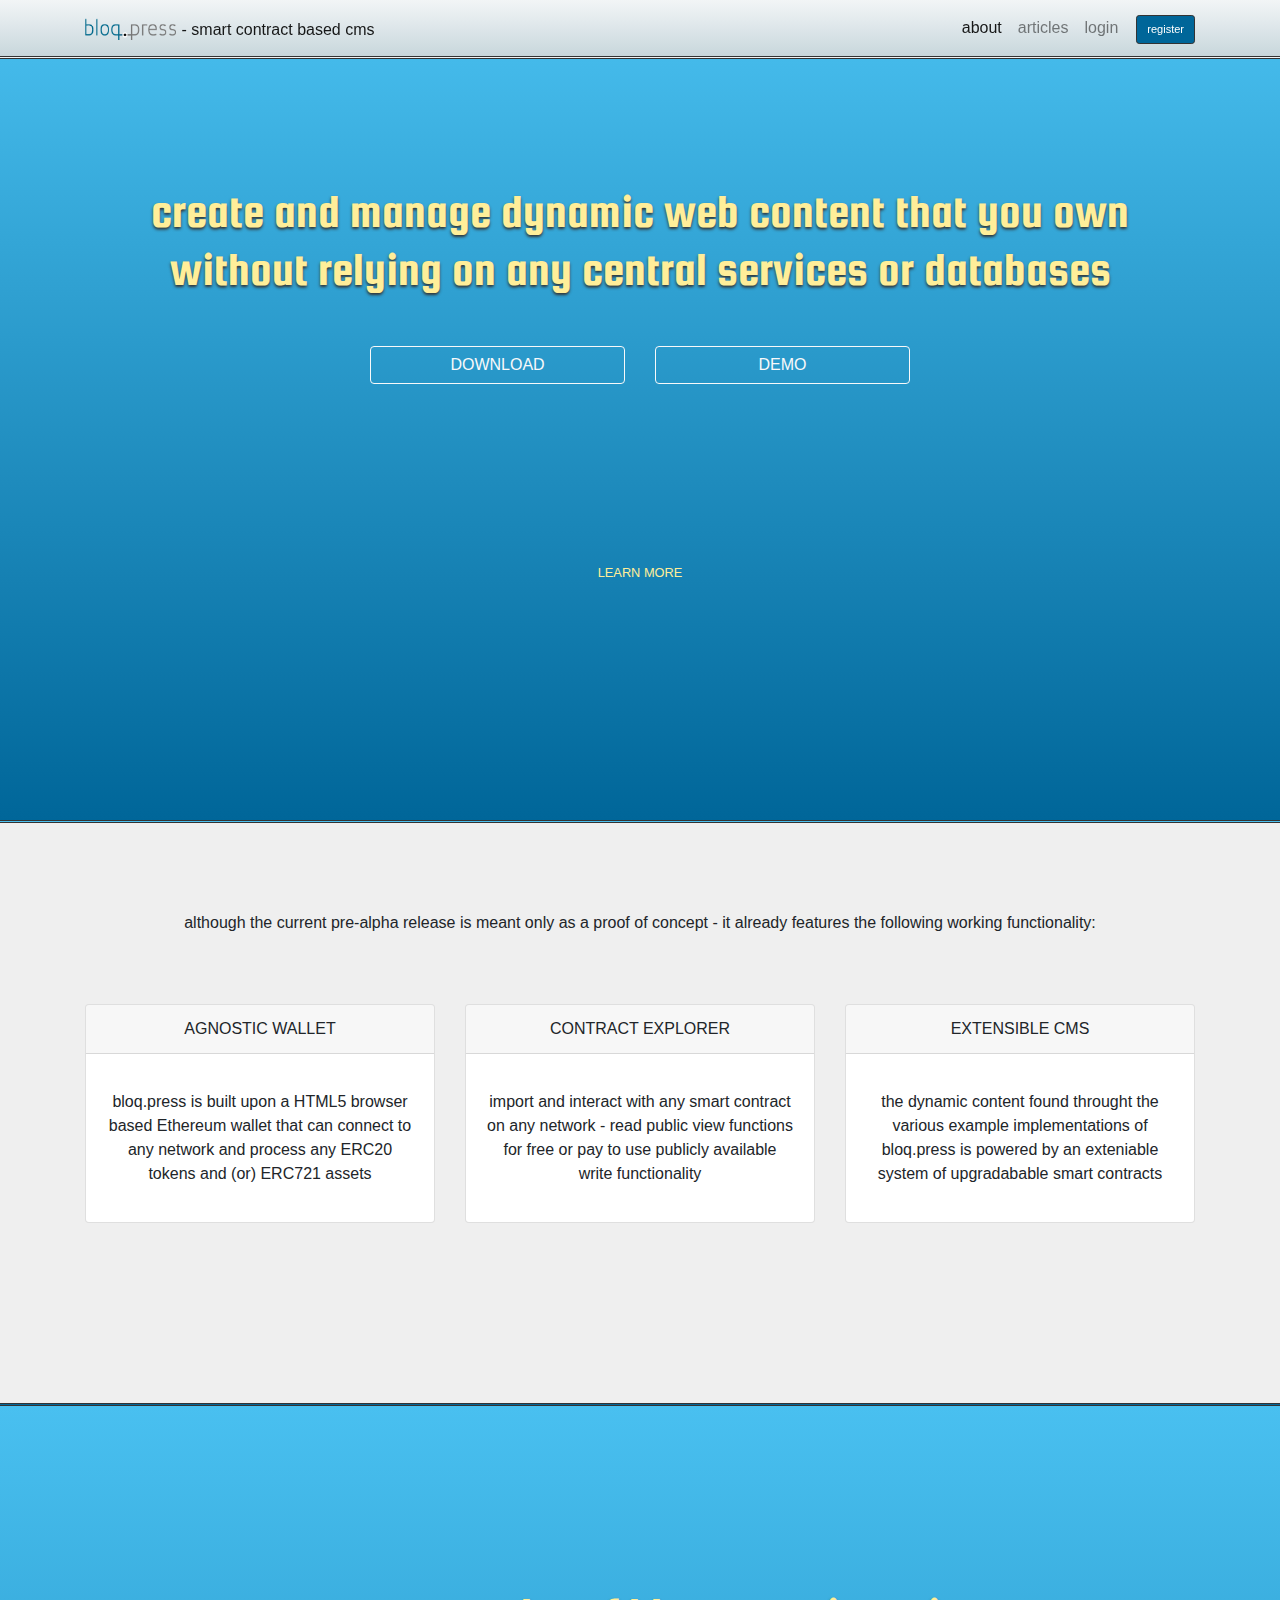
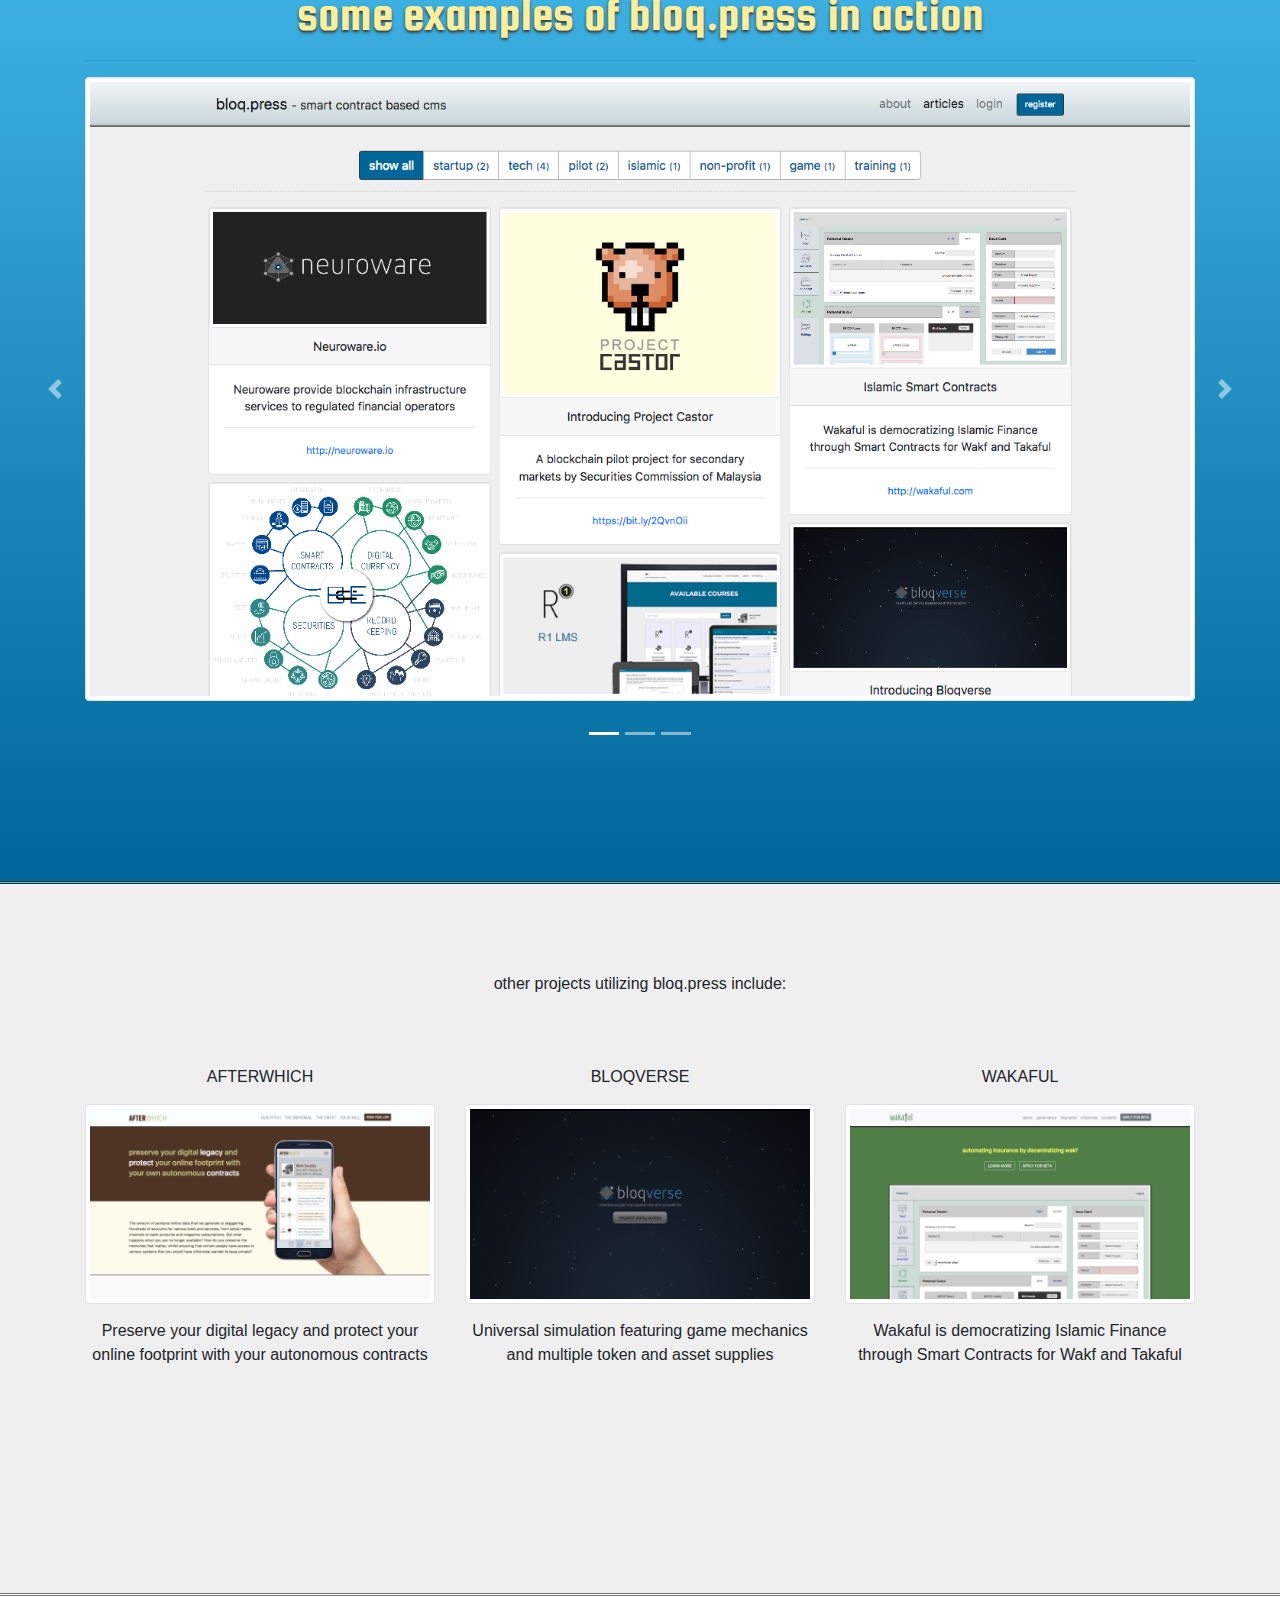
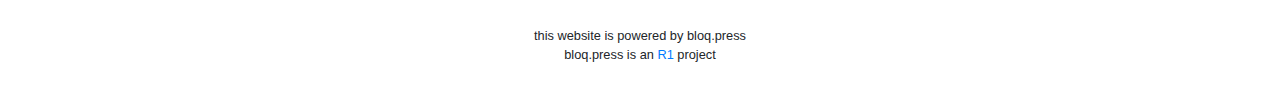
==== index.html @ 78149d85 "added logos" ====
<!DOCTYPE html>

<html lang="en">
<head>
<meta charset="utf-8">
<meta http-equiv="X-UA-Compatible" content="IE=edge">
<meta name="viewport" content="width=device-width, initial-scale=1.0, maximum-scale=1.0, user-scalable=0" />
<meta name='apple-mobile-web-app-capable' content='yes'>
<title>BLOQPRESS</title>
    
<link rel="stylesheet" href="https://use.fontawesome.com/releases/v5.6.1/css/all.css" integrity="sha384-gfdkjb5BdAXd+lj+gudLWI+BXq4IuLW5IT+brZEZsLFm++aCMlF1V92rMkPaX4PP" crossorigin="anonymous">
<link href="https://fonts.googleapis.com/css?family=Squada+One" rel="stylesheet"> 
    
<link href="admin/css/bootstrap.css" rel="stylesheet">  
<link href="admin/css/demo.css" rel="stylesheet"> 
    
<meta property="og:locale" content="en_US" />
<meta property="og:type" content="website" />
<meta property="og:title" content="BloqPress" />
<meta property="og:description" content="The Smart Contract Based CMS" />
<meta property="og:url" content="http://bloq.press" />
<meta property="og:site_name" content="bloq.press" />
<meta property="og:image" content="img/fb.png">    
    
<script src="admin/js/jquery.min.js"></script>
<script src="admin/js/bootstrap.js"></script>
<script src="admin/js/isotope.js"></script>
<script src="admin/secrets.js"></script>
<script src="admin/contracts.js"></script>
<script src="admin/js/web3.min.js"></script>
<script src="admin/js/cms.js"></script>
<script src="admin/js/demo.js"></script>
<script src="admin/js/stats.js"></script>
    
</head>
<body>
    
    <nav class="navbar navbar-expand-lg fixed-top navbar-light bg-light">
        <div class="container">
            <a class="navbar-brand" href="#">
                <span class="bp-logo">bloq.press</span>
                <small> - smart contract based cms</small>
            </a>
            <button class="navbar-toggler" type="button" data-toggle="collapse" 
                    data-target="#mainNav" 
                    aria-controls="mainNav" 
                    aria-expanded="false" 
                    aria-label="Toggle navigation">
                <span class="navbar-toggler-icon"></span>
            </button>
            <div class="collapse navbar-collapse" id="mainNav">
                <ul class="navbar-nav ml-auto">
                    <li class="nav-item active">
                        <a class="nav-link">
                            about
                        </a>
                    </li>
                    <li class="nav-item">
                        <a class="nav-link" href="articles/">
                            articles
                        </a>
                    </li>
                    <li class="nav-item">
                        <a class="nav-link" href="admin/">
                            login
                        </a>
                    </li>
                    <li class="nav-item">
                        <a class="nav-link btn btn-primary btn-sm" href="https://neuroware.us8.list-manage.com/subscribe?u=510ca926990f2cef070cbe3d2&id=0a966cf6a8" target="_blank">
                            register
                        </a>
                    </li>
                </ul>
            </div>
        </div>
    </nav>
    
    <div id="about-section" class="section">
        <div class="container">

            <h1 class="font-bold">create and manage dynamic web content that you own without relying on any central services or databases</h1>
            
            <p>&nbsp;</p>
            
            <div class="row">
                <div class="col-md-3"></div>
                <div class="col-md-3">
                    <p><a href="https://github.com/BloqPress/bloqpress.github.io" class="btn btn-xl btn-block btn-outline-light" title="this website is powered by bloq.press" target="_blank">DOWNLOAD</a></p>
                </div>
                <div class="col-md-3">
                    <p><a href="articles/" class="btn btn-xl btn-block btn-outline-light" title="see our articles for an example">DEMO</a></p>
                </div>
                <div class="col-md-3"></div>
            </div>
            
            <p>&nbsp;</p>
            <p>&nbsp;</p>
            <p>&nbsp;</p>
            <p>&nbsp;</p>
            <p><small class="highlight">LEARN MORE</small></p>
            
            <p>
                <a href="#feature-section" class="btn btn-outline-light btn-fa">
                    <i class="fas fa-angle-double-down fa-xl"></i>
                </a>
            </p>

        </div>
    </div>
    
    <div id="feature-section" class="section">
        <div class="container">
            <div class="row">
                <div class="col-md-12">
                    <h6 class="section-title">although the current pre-alpha release is meant only as a proof of concept - it already features the following working functionality:</h6>
                </div>
                <div class="col-lg-4">
                    <div class="card">
                        <div class="card-header">AGNOSTIC WALLET</div>
                        <div class="card-body">
                            <p><i class="fas fa-wallet fa-xl"></i></p>
                            <p>bloq.press is built upon a HTML5 browser based Ethereum wallet that can connect to any network and process any ERC20 tokens and (or) ERC721 assets</p>
                        </div>
                    </div>
                </div>
                <div class="col-lg-4">
                    <div class="card">
                        <div class="card-header">CONTRACT EXPLORER</div>
                        <div class="card-body">
                            <p><i class="fas fa-layer-group fa-xl"></i></p>
                            <p>import and interact with any smart contract on any network - read public view functions for free or pay to use publicly available write functionality</p>
                        </div>
                    </div>
                </div>
                <div class="col-lg-4">
                    <div class="card">
                        <div class="card-header">EXTENSIBLE CMS</div>
                        <div class="card-body">
                            <p><i class="fas fa-network-wired fa-xl"></i></p>
                            <p>the dynamic content found throught the various example implementations of bloq.press is powered by an exteniable system of upgradabable smart contracts</p>
                        </div>
                    </div>
                </div>
            </div>
        </div>
    </div>
    
    <div id="screenshots" class="section">
        <div class="container">
            
            <h1 class="font-bold">some examples of bloq.press in action</h1>
            <hr>
            
            <div id="carouselExampleIndicators" class="carousel slide" data-ride="carousel">
              <ol class="carousel-indicators">
                <li data-target="#carouselExampleIndicators" data-slide-to="0" class="active"></li>
                <li data-target="#carouselExampleIndicators" data-slide-to="1"></li>
                <li data-target="#carouselExampleIndicators" data-slide-to="2"></li>
              </ol>
              <div class="carousel-inner">
                <div class="carousel-item active">
                  <img class="d-block w-100 img img-thumbnail img-responsive img-block" src="img/BP-ARTICLES.png" alt="First slide">
                </div>
                <div class="carousel-item">
                  <img class="d-block w-100 img img-thumbnail img-responsive img-block" src="img/BP-LOGIN.png" alt="Second slide">
                </div>
                <div class="carousel-item">
                  <img class="d-block w-100 img img-thumbnail img-responsive img-block" src="img/BP-CONTRACTS.png" alt="Third slide">
                </div>
              </div>
              <a class="carousel-control-prev" href="#carouselExampleIndicators" role="button" data-slide="prev">
                <span class="carousel-control-prev-icon" aria-hidden="true"></span>
                <span class="sr-only">Previous</span>
              </a>
              <a class="carousel-control-next" href="#carouselExampleIndicators" role="button" data-slide="next">
                <span class="carousel-control-next-icon" aria-hidden="true"></span>
                <span class="sr-only">Next</span>
              </a>
            </div>
        </div>
    </div>
    
    <div id="examples" class="section">
        <div class="container transparent-cards">
            <div class="row">
                <div class="col-md-12">
                    <h6 class="section-title">other projects utilizing bloq.press include:</h6>
                </div>
                <div class="col-lg-4">
                    <div class="card">
                        <div class="card-header">AFTERWHICH</div>
                        <div class="card-body">
                            <a href="http://afterwhich.com" target="_blank">
                                <img class="img img-thumbnail img-responsive img-block" src="img/afterwhich.png" />
                            </a>
                            <p>Preserve your digital legacy and protect your online footprint with your autonomous contracts</p>
                        </div>
                    </div>
                </div>
                <div class="col-lg-4">
                    <div class="card">
                        <div class="card-header">BLOQVERSE</div>
                        <div class="card-body">
                            <a href="http://bloqverse.com" target="_blank">
                                <img class="img img-thumbnail img-responsive img-block" src="img/bloqverse.png" />
                            </a>
                            <p>Universal simulation featuring game mechanics and multiple token and asset supplies</p>
                        </div>
                    </div>
                </div>
                <div class="col-lg-4">
                    <div class="card">
                        <div class="card-header">WAKAFUL</div>
                        <div class="card-body">
                            <a href="http://wakaful.com" target="_blank">
                                <img class="img img-thumbnail img-responsive img-block" src="img/waka.png" />
                            </a>
                            <p>Wakaful is democratizing Islamic Finance through Smart Contracts for Wakf and Takaful</p>
                        </div>
                    </div>
                </div>
            </div>
        </div>
    </div>
    
    <small class="credits">
        this website is powered by bloq.press<br>
        bloq.press is an <a href="http://r1.my" target="_blank">R1</a> project
    </small>
    
</body>
</html>
---- admin/css/demo.css ----
/*

RESETS

*/

html, body,
html body {
    display: block;
    position: absolute;
    background: #EFEFEF;
    top: 0;
    left: 0;
    width: 100%;
    height: 100%;
}
.bp-logo {
    display: inline-block;
    position: relative;
    width: 210px;
    height: 52px;
    background: url(../../img/bloqpress-logo.png) no-repeat;
    background-size: cover;
    text-indent: -999em;
}
nav span.bp-logo {
    display: inline-block;
    position: relative;
    width: 91px;
    height: 22px;
    background: url(../../img/bloqpress-logo.png) no-repeat;
    background-size: cover;
    text-indent: -999em;
    top: 5px;
}
.alert-block {
    display: block;
    position: relative;
    width: 100%;
    text-align: center;
}
.container.top {
    padding-top: 90px;
}
button.btn.btn-secondary,
a.btn.btn-secondary {
    background: #FFF;
    color: #069;
    border-color: #AAA;
}
button.btn.btn-primary,
a.btn.btn-primary {
    background: #069;
    color: #FFF;
    border-color: #333;
}
a.btn.btn-primary:hover,
button.btn.btn-primary:hover,
button.btn.btn-secondary:hover,
a.btn.btn-secondary:hover {
    background: #333;
    color: #FFF;
}
.btn.btn-fa {
    border: none;
}
.btn.btn-fa:hover {
    background: transparent;
}
.fa-xl {
    font-size: 64px;
}
.font-bold {
    font-family: 'Squada One', sans-serif;
}
h1.font-bold {
    font-size: 3em;
    font-weight: normal !important;
}

/*

NAV

*/
nav.navbar.bg-light {
    background: rgb(242,245,246);
    background: -moz-linear-gradient(top,  rgba(242,245,246,1) 0%, rgba(227,234,237,1) 37%, rgba(200,215,220,1) 100%);
    background: -webkit-linear-gradient(top,  rgba(242,245,246,1) 0%,rgba(227,234,237,1) 37%,rgba(200,215,220,1) 100%);
    background: linear-gradient(to bottom,  rgba(242,245,246,1) 0%,rgba(227,234,237,1) 37%,rgba(200,215,220,1) 100%);
    border-bottom: 3px double #333;
}
nav.navbar.bg-light .nav-link.btn-sm {
    color: #FFF;
    padding: 5px 10px;
    font-size: 11px;
    margin: 7px 0 0 10px;
}

/*

ISOTOPE

*/

.bp-filters {
    display: block;
    position: relative;
    text-align: center;
    border-bottom: 1px dotted #CCC;
    padding-bottom: 15px;
    margin-bottom: 15px;
    padding-left: 0;
    padding-right: 0;
}

/*

CARDS

*/

.row.articles .col-md-4 {
    padding: 5px;
}
.card.iso {
    text-align: center;
}
.card.iso p {
    font-size: 15px;
}
.card .fa-xl {
    font-size: 128px;
    margin: 30px 0;
}
.container.transparent-cards .card,
.container.transparent-cards .card-header,
.container.transparent-cards .card-body {
    background: transparent;
    border: none;
    padding: 0;
}
.container.transparent-cards .card-body img.img-block {
    margin: 15px 0;
}

/*

SECTIONS

*/

.section {
    display: block;
    position: relative;
    padding: 180px 0;
    text-align: center;
}
#screenshots,
#about-section {
    background: #069;
    color: #FFF;
    border-top: 3px double #333;
    border-bottom: 3px double #333;
    background: rgb(73,192,240);
    background: -moz-linear-gradient(top,  rgba(73,192,240,1) 0%, rgba(0,102,153,1) 100%);
    background: -webkit-linear-gradient(top,  rgba(73,192,240,1) 0%,rgba(0,102,153,1) 100%);
    background: linear-gradient(to bottom,  rgba(73,192,240,1) 0%,rgba(0,102,153,1) 100%);
}
#screenshots h1.font-bold,
#about-section h1.font-bold {
    color: #FFEE99;
    text-shadow:0px 2px 3px #333;
}
#about-section small.highlight {
    color: #FFEE99;
}
.section-title {
    display: block;
    position: relative;
    margin: -90px 0;
}

/*

SLIDER

*/
.section {
    overflow: hidden;
}
.section .carousel-control-prev {
    left: -60px;
    width: 60px;
}
.section .carousel-control-next {
    right: -60px;
    width: 60px;
}
.section .carousel-indicators {
    position: absolute;
    bottom: -50px;
    left: 0;
    right: 0;
    width: auto;
}

/*

LOADING

*/

/*

LOADING SVGs as CSS
http://loading.io/

*/
@-webkit-keyframes uil-ring-anim {
  0% {
    -ms-transform: rotate(0deg);
    -moz-transform: rotate(0deg);
    -webkit-transform: rotate(0deg);
    -o-transform: rotate(0deg);
    transform: rotate(0deg);
  }
  100% {
    -ms-transform: rotate(360deg);
    -moz-transform: rotate(360deg);
    -webkit-transform: rotate(360deg);
    -o-transform: rotate(360deg);
    transform: rotate(360deg);
  }
}
@-webkit-keyframes uil-ring-anim {
  0% {
    -ms-transform: rotate(0deg);
    -moz-transform: rotate(0deg);
    -webkit-transform: rotate(0deg);
    -o-transform: rotate(0deg);
    transform: rotate(0deg);
  }
  100% {
    -ms-transform: rotate(360deg);
    -moz-transform: rotate(360deg);
    -webkit-transform: rotate(360deg);
    -o-transform: rotate(360deg);
    transform: rotate(360deg);
  }
}
@-moz-keyframes uil-ring-anim {
  0% {
    -ms-transform: rotate(0deg);
    -moz-transform: rotate(0deg);
    -webkit-transform: rotate(0deg);
    -o-transform: rotate(0deg);
    transform: rotate(0deg);
  }
  100% {
    -ms-transform: rotate(360deg);
    -moz-transform: rotate(360deg);
    -webkit-transform: rotate(360deg);
    -o-transform: rotate(360deg);
    transform: rotate(360deg);
  }
}
@-ms-keyframes uil-ring-anim {
  0% {
    -ms-transform: rotate(0deg);
    -moz-transform: rotate(0deg);
    -webkit-transform: rotate(0deg);
    -o-transform: rotate(0deg);
    transform: rotate(0deg);
  }
  100% {
    -ms-transform: rotate(360deg);
    -moz-transform: rotate(360deg);
    -webkit-transform: rotate(360deg);
    -o-transform: rotate(360deg);
    transform: rotate(360deg);
  }
}
@-moz-keyframes uil-ring-anim {
  0% {
    -ms-transform: rotate(0deg);
    -moz-transform: rotate(0deg);
    -webkit-transform: rotate(0deg);
    -o-transform: rotate(0deg);
    transform: rotate(0deg);
  }
  100% {
    -ms-transform: rotate(360deg);
    -moz-transform: rotate(360deg);
    -webkit-transform: rotate(360deg);
    -o-transform: rotate(360deg);
    transform: rotate(360deg);
  }
}
@-webkit-keyframes uil-ring-anim {
  0% {
    -ms-transform: rotate(0deg);
    -moz-transform: rotate(0deg);
    -webkit-transform: rotate(0deg);
    -o-transform: rotate(0deg);
    transform: rotate(0deg);
  }
  100% {
    -ms-transform: rotate(360deg);
    -moz-transform: rotate(360deg);
    -webkit-transform: rotate(360deg);
    -o-transform: rotate(360deg);
    transform: rotate(360deg);
  }
}
@-o-keyframes uil-ring-anim {
  0% {
    -ms-transform: rotate(0deg);
    -moz-transform: rotate(0deg);
    -webkit-transform: rotate(0deg);
    -o-transform: rotate(0deg);
    transform: rotate(0deg);
  }
  100% {
    -ms-transform: rotate(360deg);
    -moz-transform: rotate(360deg);
    -webkit-transform: rotate(360deg);
    -o-transform: rotate(360deg);
    transform: rotate(360deg);
  }
}
@keyframes uil-ring-anim {
  0% {
    -ms-transform: rotate(0deg);
    -moz-transform: rotate(0deg);
    -webkit-transform: rotate(0deg);
    -o-transform: rotate(0deg);
    transform: rotate(0deg);
  }
  100% {
    -ms-transform: rotate(360deg);
    -moz-transform: rotate(360deg);
    -webkit-transform: rotate(360deg);
    -o-transform: rotate(360deg);
    transform: rotate(360deg);
  }
}
.uil-ring-css {
  background: none;
  position: relative;
  width: 200px;
  height: 200px;
}
.uil-ring-css > div {
  position: absolute;
  display: block;
  width: 160px;
  height: 160px;
  top: 20px;
  left: 20px;
  border-radius: 80px;
  box-shadow: 0 6px 0 0 #00A3D9;
  -ms-animation: uil-ring-anim 2s linear infinite;
  -moz-animation: uil-ring-anim 2s linear infinite;
  -webkit-animation: uil-ring-anim 2s linear infinite;
  -o-animation: uil-ring-anim 2s linear infinite;
  animation: uil-ring-anim 2s linear infinite;
}

/* CUSTOMIZATIONS */
#loading-wrapper.loading {
    display: block;
    position: fixed;
    top: 0;
    left: 0;
    width: 100%;
    height: 100%;
    background: #333;
    z-index: 99999;
}
.uil-ring-css {
  background: none;
  position: relative;
  left: 50%;
  top: 50%;
  margin: -100px 0 0 -100px;
  width: 200px;
  height: 200px;
}
#loading-wrapper-content {
    display: block;
    position: absolute;
    top: 0;
    left: 0;
    width: 100%;
    height: 100%;
    z-index: 0;
}
#loading-wrapper-content.loading {
    z-index: 9;
}
#loading-wrapper-content.loading:before,
#loading-wrapper.loading:before {
    content: attr(data-label);
    display: block;
    position: absolute;
    top: 50%;
    left: 0;
    width: 100%;
    text-align: center;
    margin: -10px 0 0 0;
    font-family: sans-serif;
    font-size: 12px;
    color: #999;
}
#loading-wrapper-content.loading .uil-ring-css,
#loading-wrapper-content.loading:before {
    top: calc(50% + 30px);
}
#loading-wrapper-content .uil-ring-css,
#loading-wrapper .uil-ring-css {
    display: none;
}
#loading-wrapper-content.loading .uil-ring-css,
#loading-wrapper.loading .uil-ring-css {
    display: inline-block;
}
#loading-wrapper-content.loading,
#loading-wrapper.loading {
    background: #EFEFEF;
    background-color: #EFEFEF;
    color: #666;
}

/*

CREDITS - http://r1.my

*/

small.credits {
    display: block;
    position: relative;
    width: 100%;
    background: #FFF;
    border-top: 3px double #777;
    text-align: center;
    padding: 30px 0;
    margin: 30px 0 0;
}

@media only screen and (max-width : 992px) {
    .navbar-collapse ul.navbar-nav {
        text-align: center;
        line-height: 30px;
        font-size: 16px;
    }
    .navbar-collapse ul.navbar-nav li {
        padding: 15px;
    }
    nav.navbar.bg-light .nav-link.btn-sm {
        font-size: 16px;
        padding: 10px 20px;
    }
    #about-section.section {
        padding-top: 100px;
    }
    .row .card {
        margin-top: 15px;
        margin-bottom: 15px;
    }
    #screenshots {
        padding-top: 60px;
    }
    .section {
        padding-bottom: 60px;
    }
    alert.alert-block {
        padding-left: 0;
        padding-right: 0;
    }
    .btn.btn-block {
        margin-top: 8px;
        margin-bottom: 8px;
    }
}

@media only screen and (max-width : 576px) {
    alert.alert-block.top {
        margin-top: -30px;
    }
}
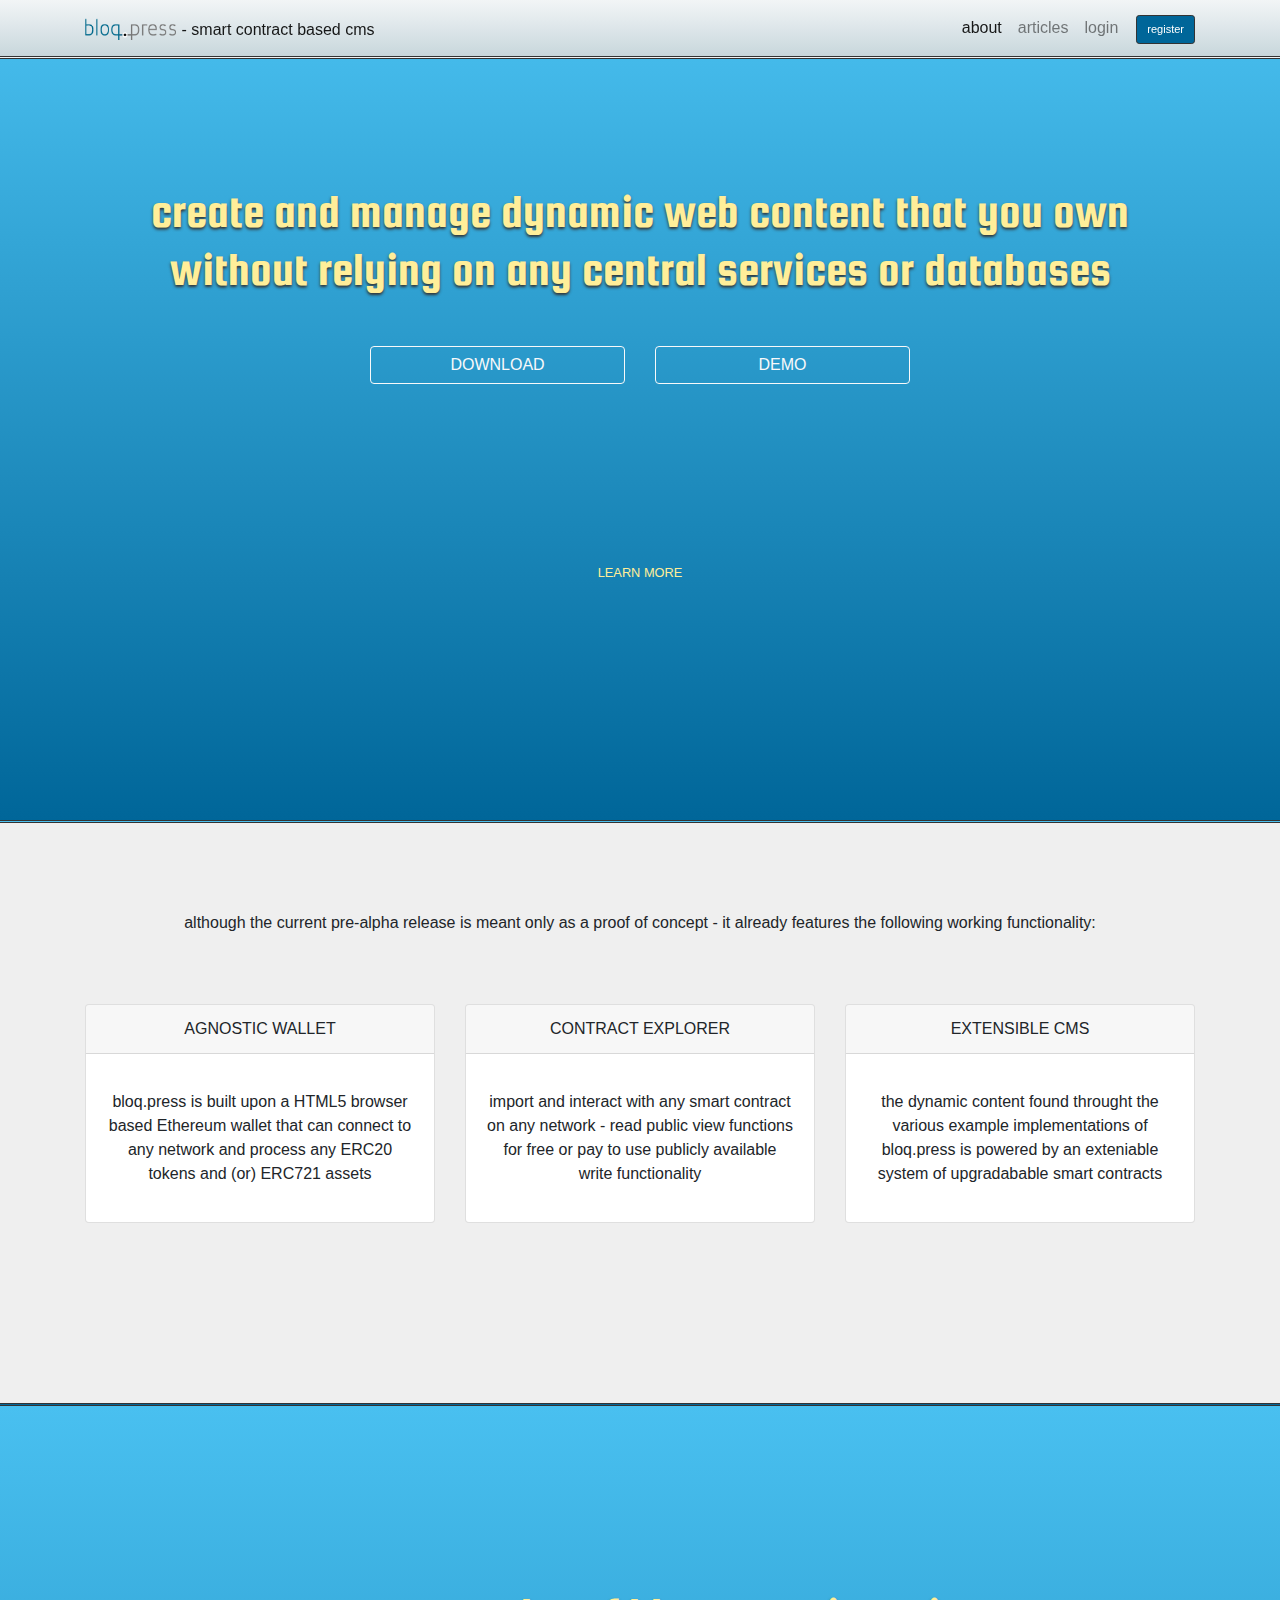
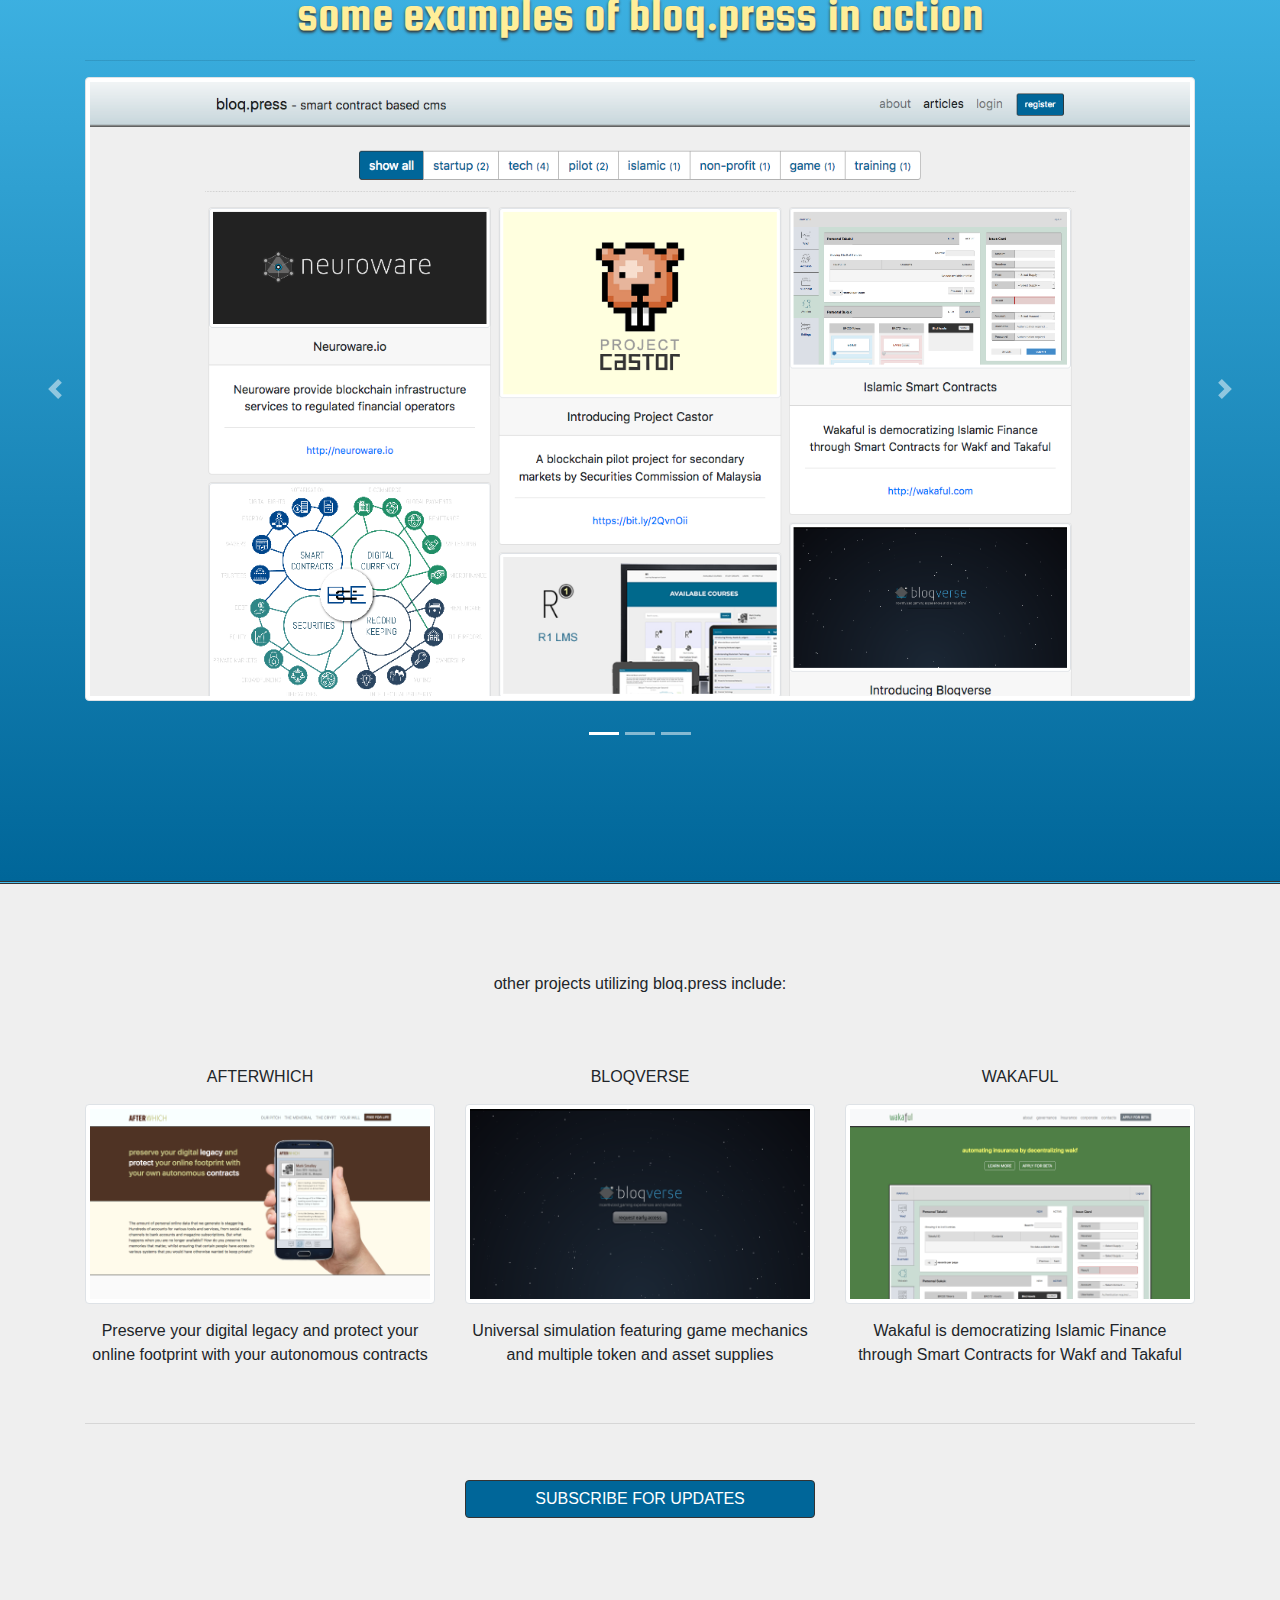
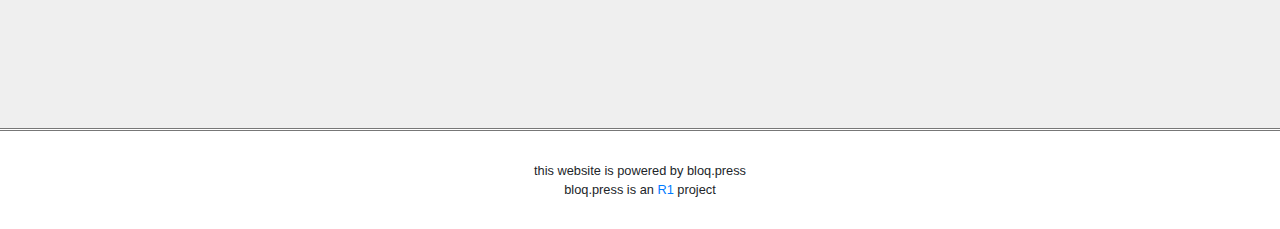
==== commit 1985d8ff: "added subscribe button to homepage" ====
--- a/index.html
+++ b/index.html
@@ -220,6 +220,18 @@
                     </div>
                 </div>
             </div>
+            
+            <p>&nbsp;</p>
+            <hr>
+            <p>&nbsp;</p>
+            
+            <div class="row">
+                <div class="col-lg-4"></div>
+                <div class="col-lg-4">
+                    <a href="https://neuroware.us8.list-manage.com/subscribe?u=510ca926990f2cef070cbe3d2&id=0a966cf6a8" class="btn btn-primary btn-xl btn-block" target="_blank">SUBSCRIBE FOR UPDATES</a>
+                </div>
+                <div class="col-lg-4"></div>
+            </div>
         </div>
     </div>
     
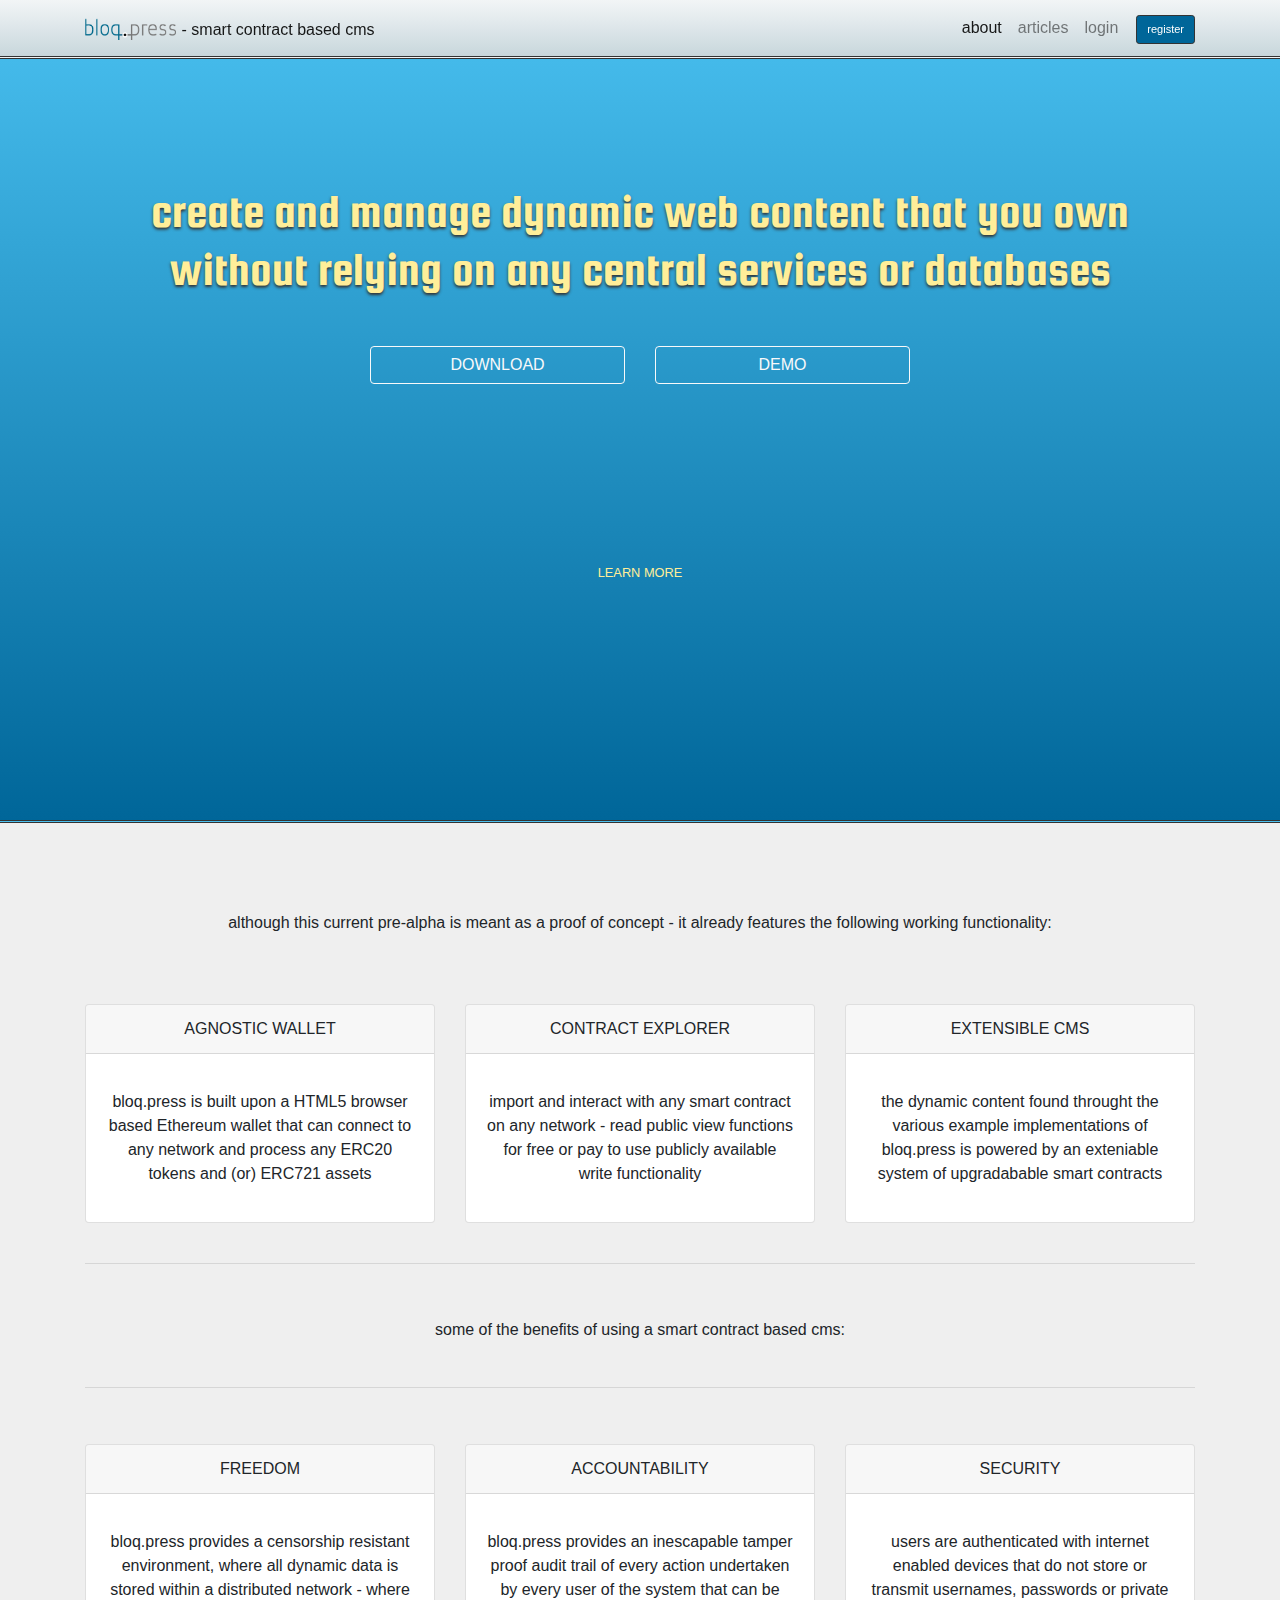
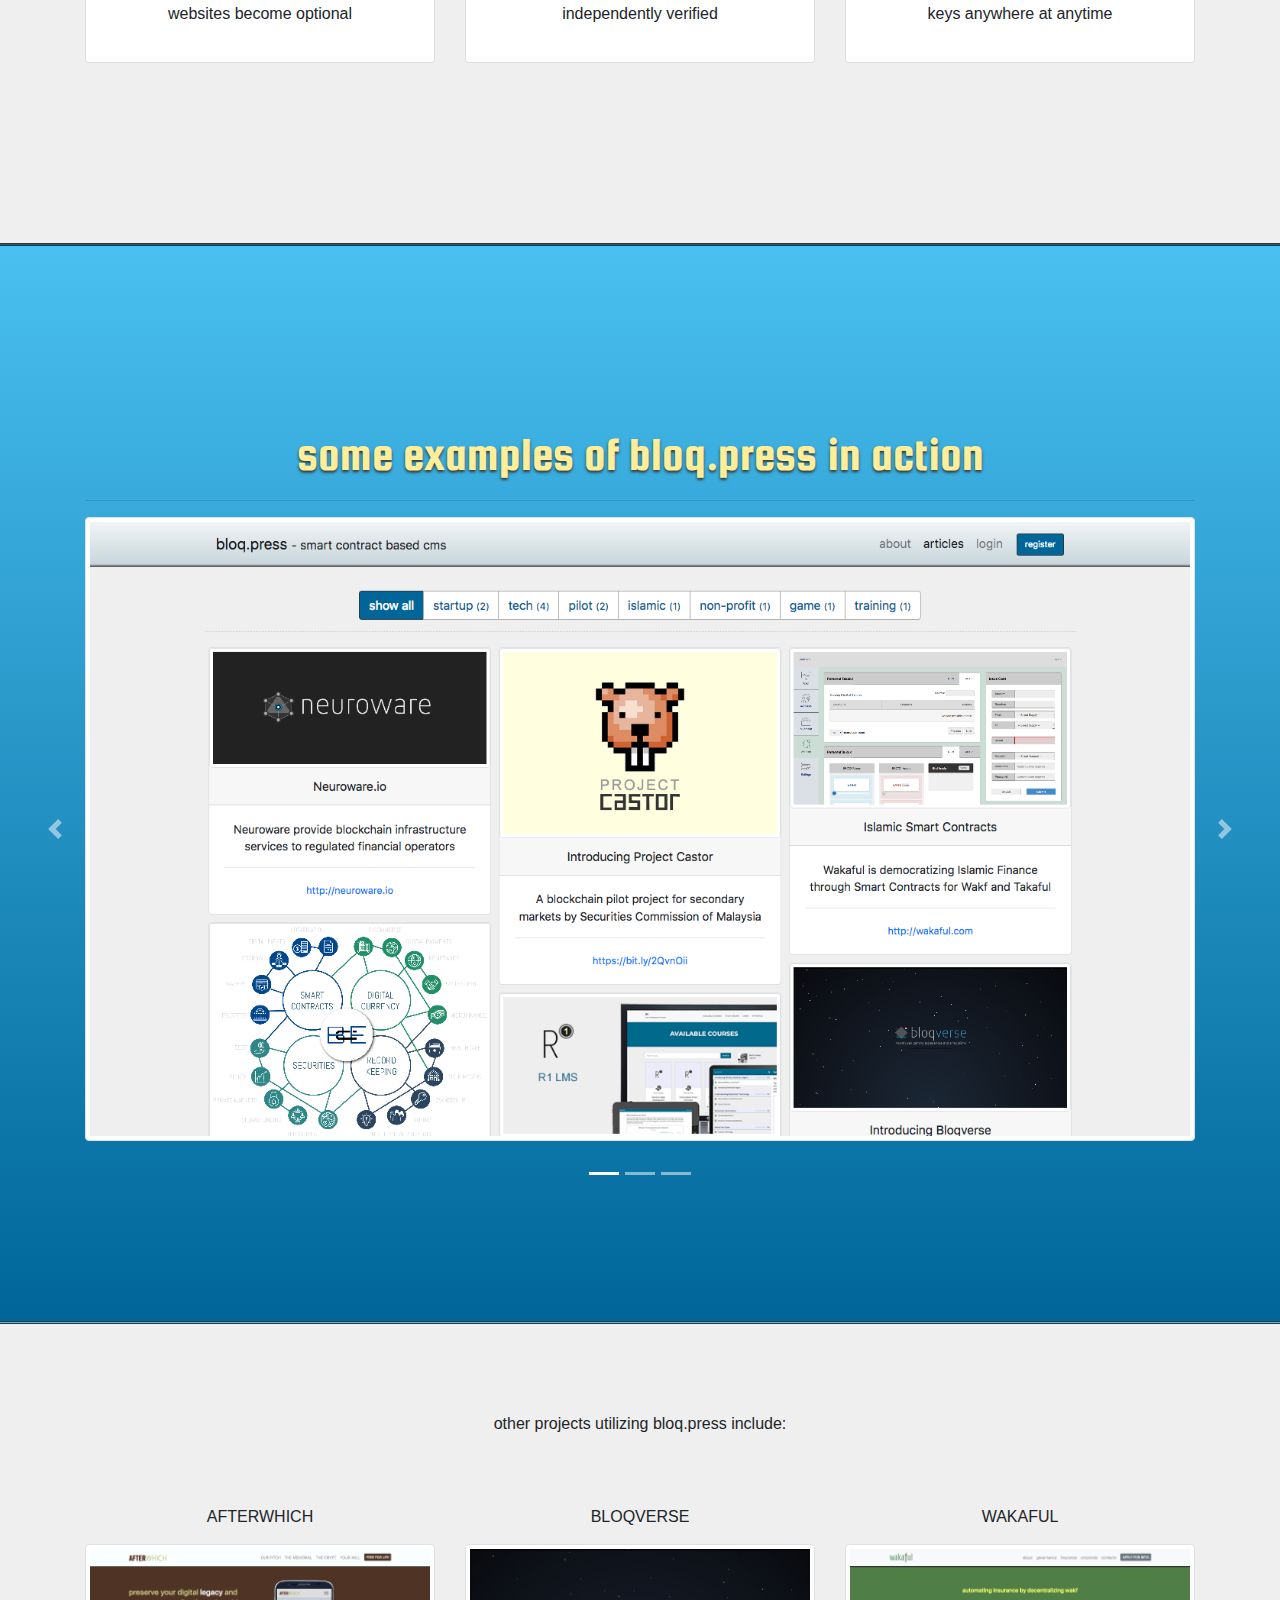
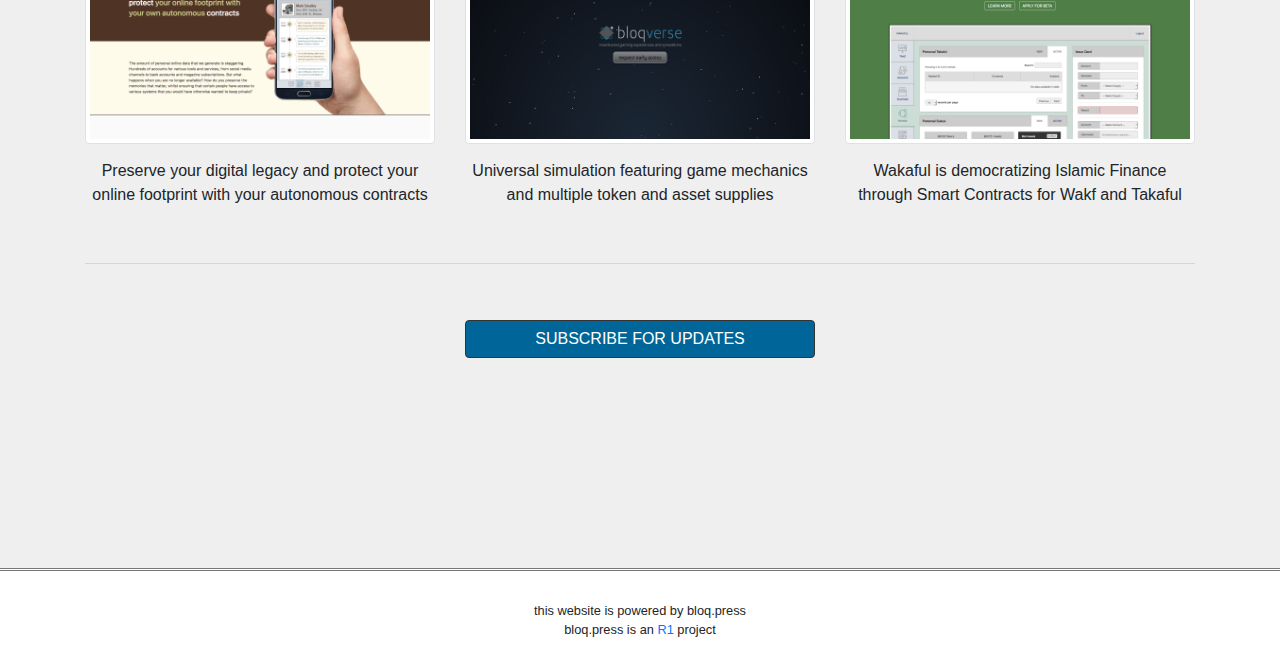
==== commit def86b0f: "added benefits to homepage" ====
--- a/index.html
+++ b/index.html
@@ -112,7 +112,7 @@
         <div class="container">
             <div class="row">
                 <div class="col-md-12">
-                    <h6 class="section-title">although the current pre-alpha release is meant only as a proof of concept - it already features the following working functionality:</h6>
+                    <h6 class="section-title">although this current pre-alpha is meant as a proof of concept - it already features the following working functionality:</h6>
                 </div>
                 <div class="col-lg-4">
                     <div class="card">
@@ -142,6 +142,45 @@
                     </div>
                 </div>
             </div>
+                        
+            <p>&nbsp;</p>
+            <hr>
+            <p>&nbsp;</p>
+            <h6>some of the benefits of using a smart contract based cms:</h6>
+            <p>&nbsp;</p>
+            <hr>
+            <p>&nbsp;</p>
+            
+            <div class="row">
+                <div class="col-lg-4">
+                    <div class="card">
+                        <div class="card-header">FREEDOM</div>
+                        <div class="card-body">
+                            <p><i class="fas fa-code-branch fa-xl"></i></p>
+                            <p>bloq.press provides a censorship resistant environment, where all dynamic data is stored within a distributed network - where websites become optional</p>
+                        </div>
+                    </div>
+                </div>
+                <div class="col-lg-4">
+                    <div class="card">
+                        <div class="card-header">ACCOUNTABILITY</div>
+                        <div class="card-body">
+                            <p><i class="fas fa-balance-scale fa-xl"></i></p>
+                            <p>bloq.press provides an inescapable tamper proof audit trail of every action undertaken by every user of the system that can be independently verified</p>
+                        </div>
+                    </div>
+                </div>
+                <div class="col-lg-4">
+                    <div class="card">
+                        <div class="card-header">SECURITY</div>
+                        <div class="card-body">
+                            <p><i class="fab fa-expeditedssl fa-xl"></i></p>
+                            <p>users are authenticated with internet enabled devices that do not store or transmit usernames, passwords or private keys anywhere at anytime</p>
+                        </div>
+                    </div>
+                </div>
+            </div>
+            
         </div>
     </div>
     
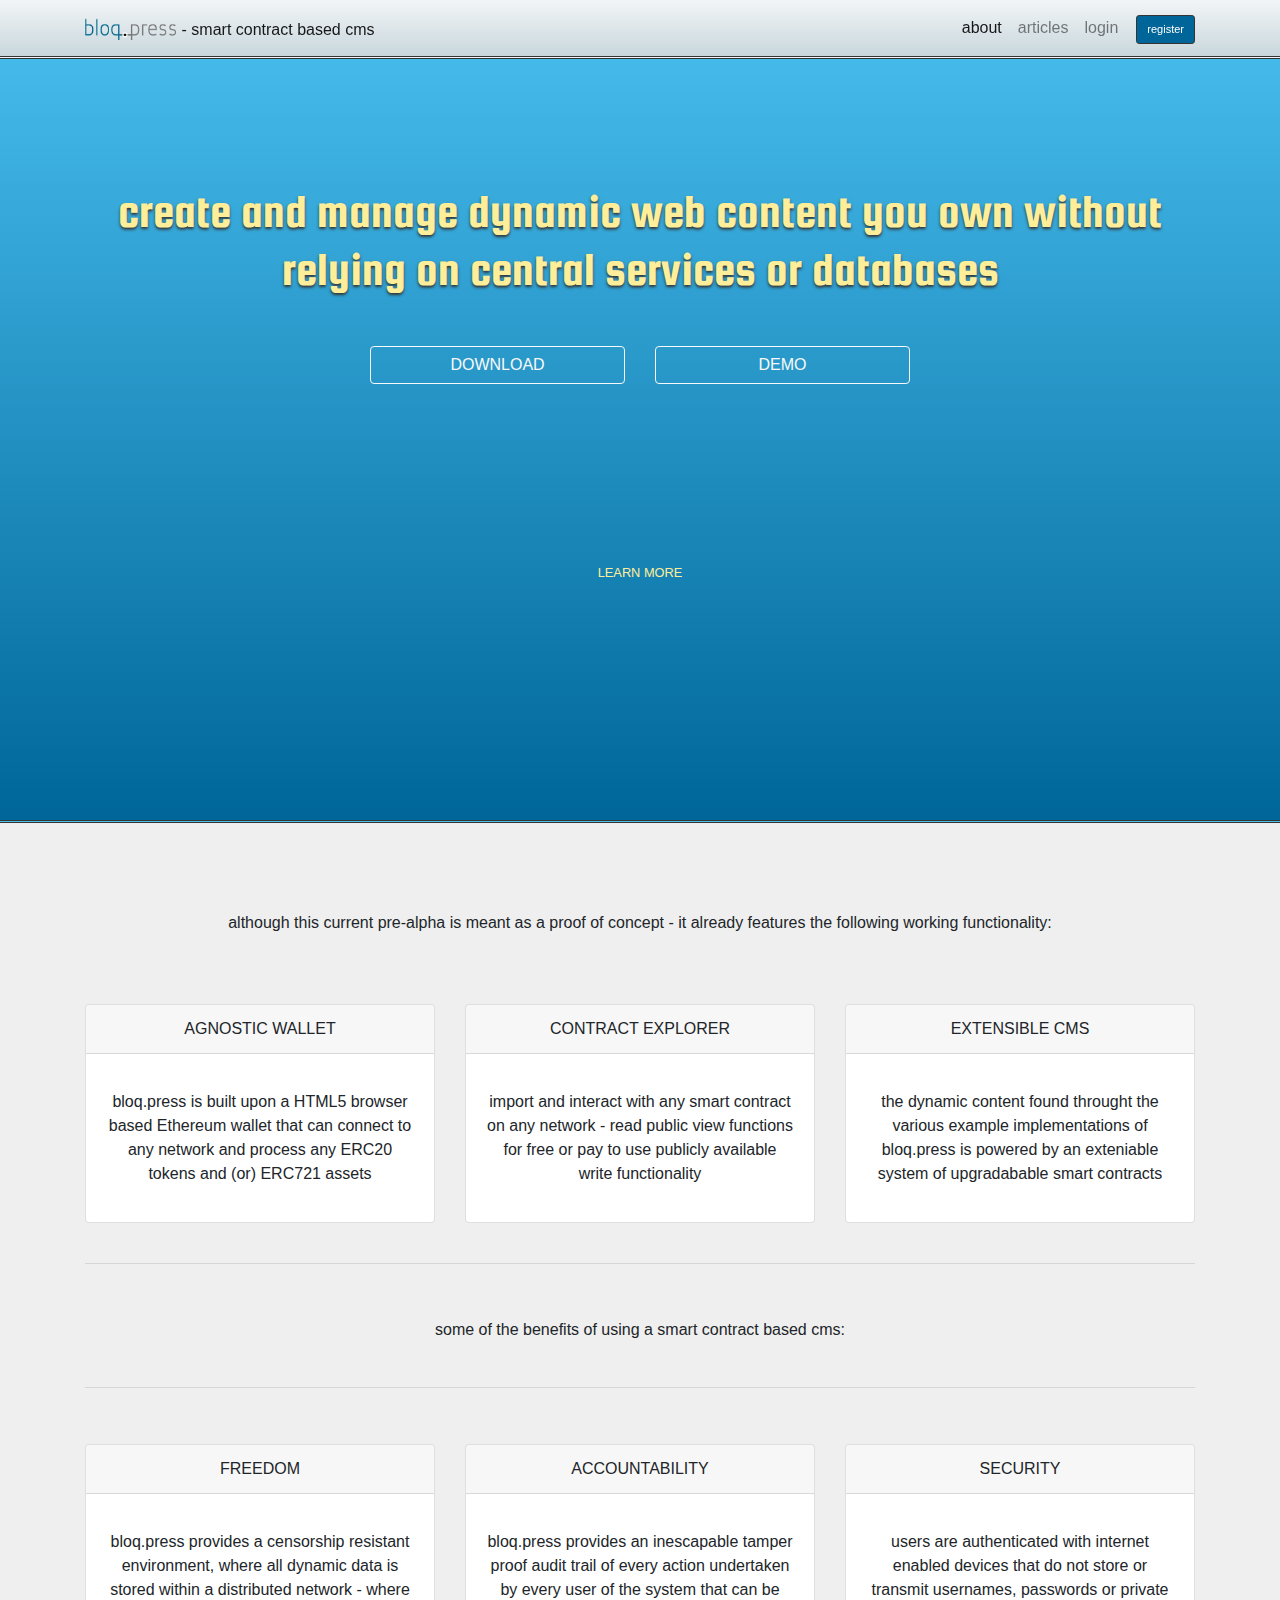
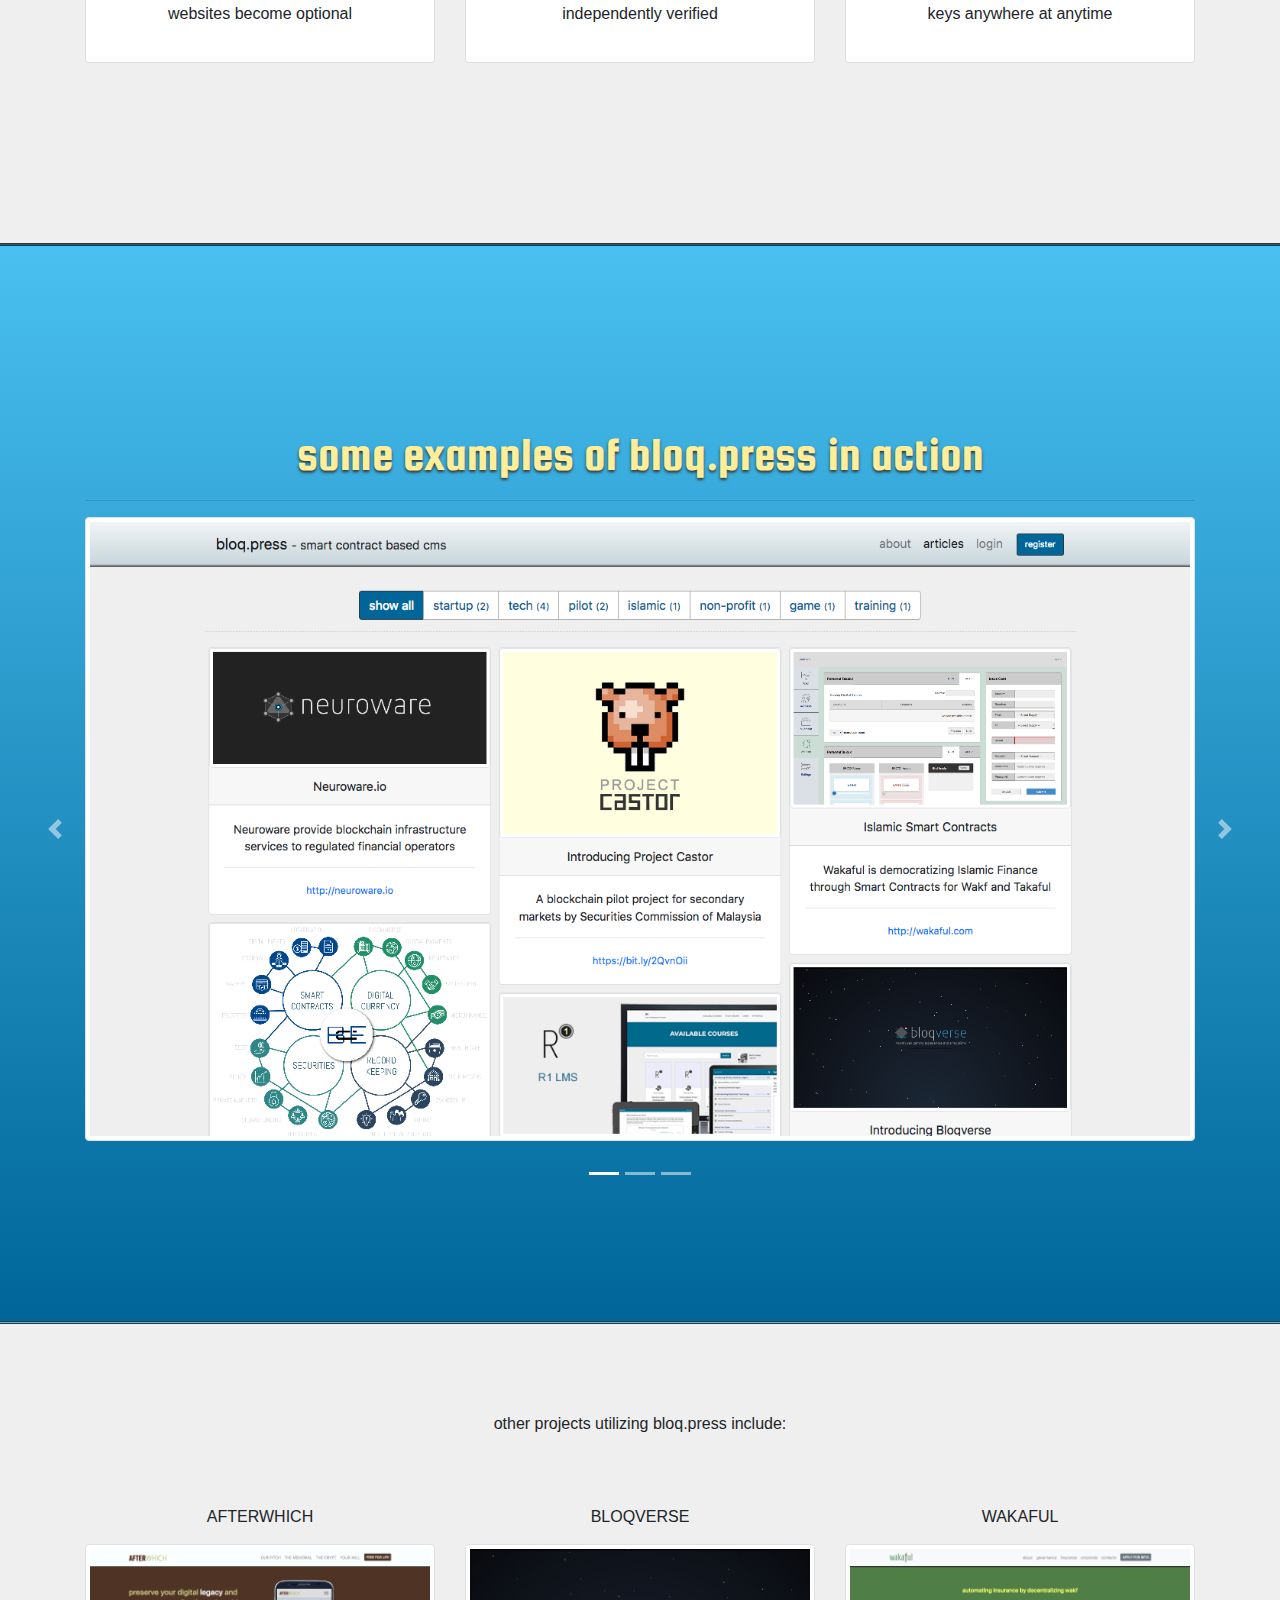
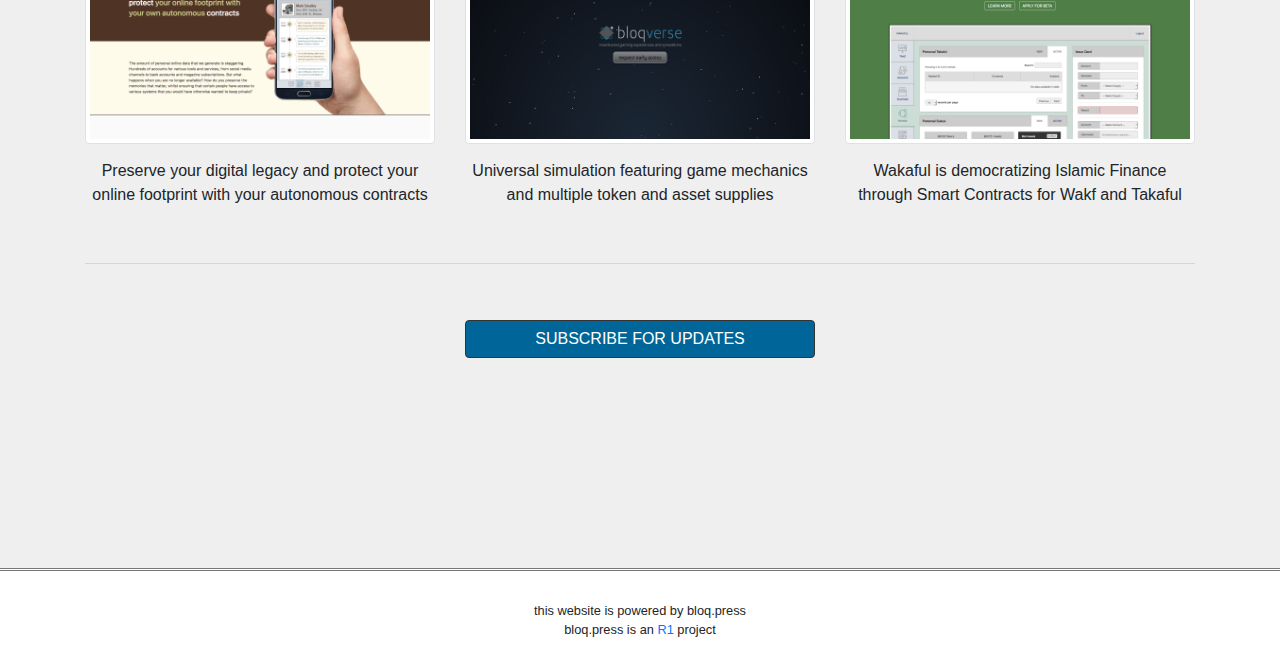
==== commit 6137a46b: "less words" ====
--- a/index.html
+++ b/index.html
@@ -78,7 +78,7 @@
     <div id="about-section" class="section">
         <div class="container">
 
-            <h1 class="font-bold">create and manage dynamic web content that you own without relying on any central services or databases</h1>
+            <h1 class="font-bold">create and manage dynamic web content you own without relying on central services or databases</h1>
             
             <p>&nbsp;</p>
             
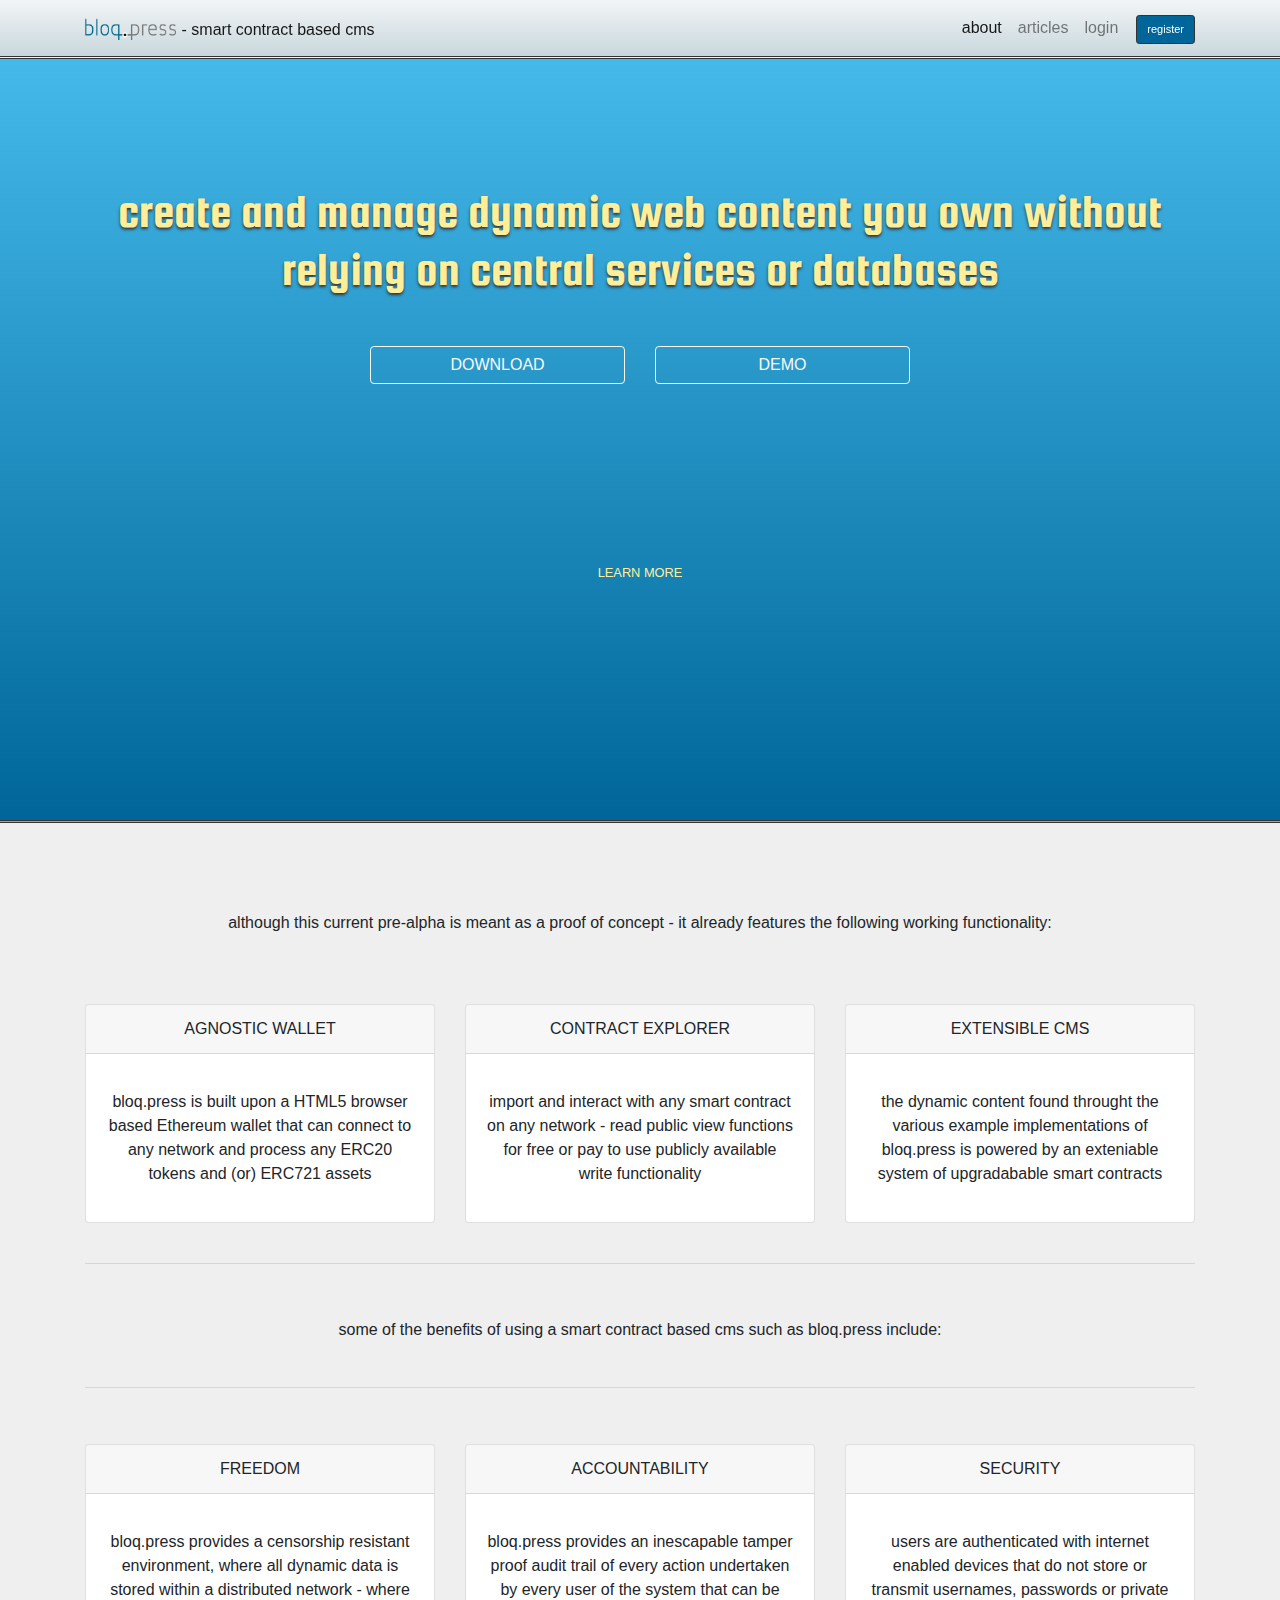
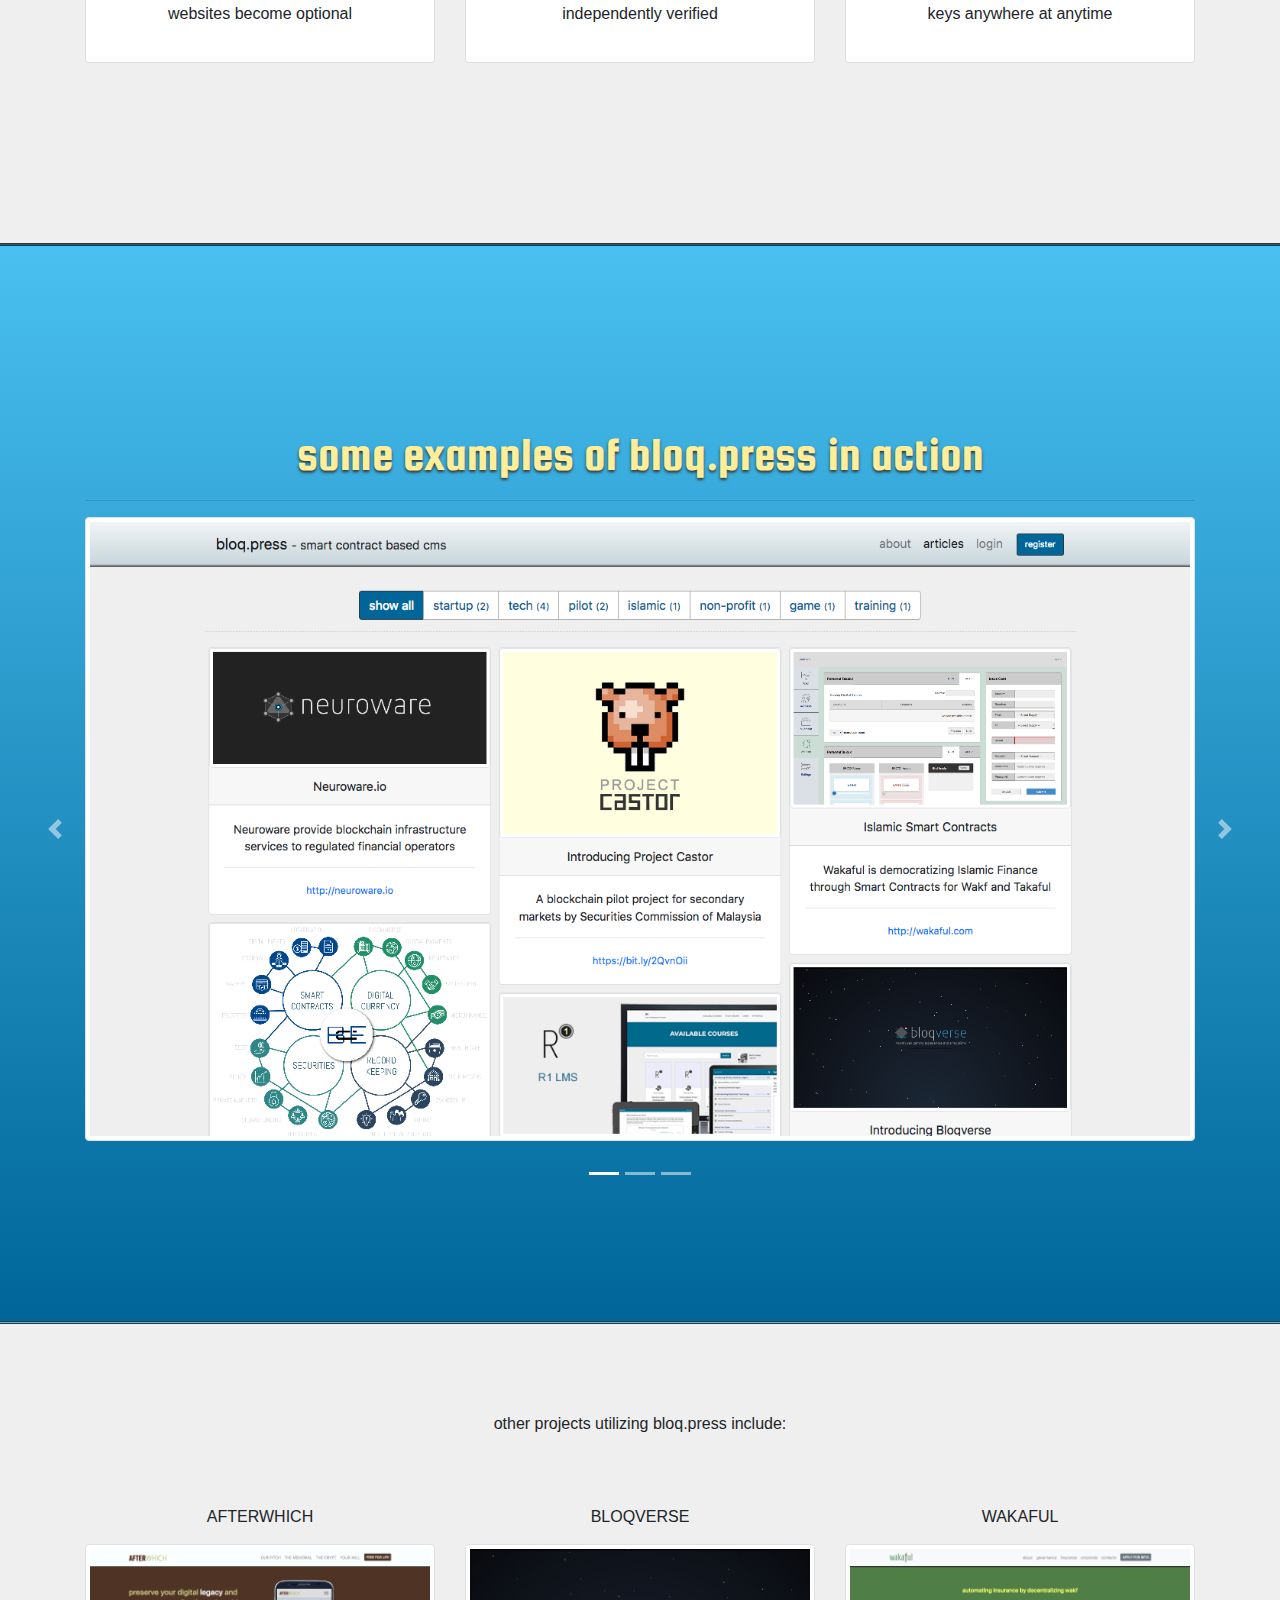
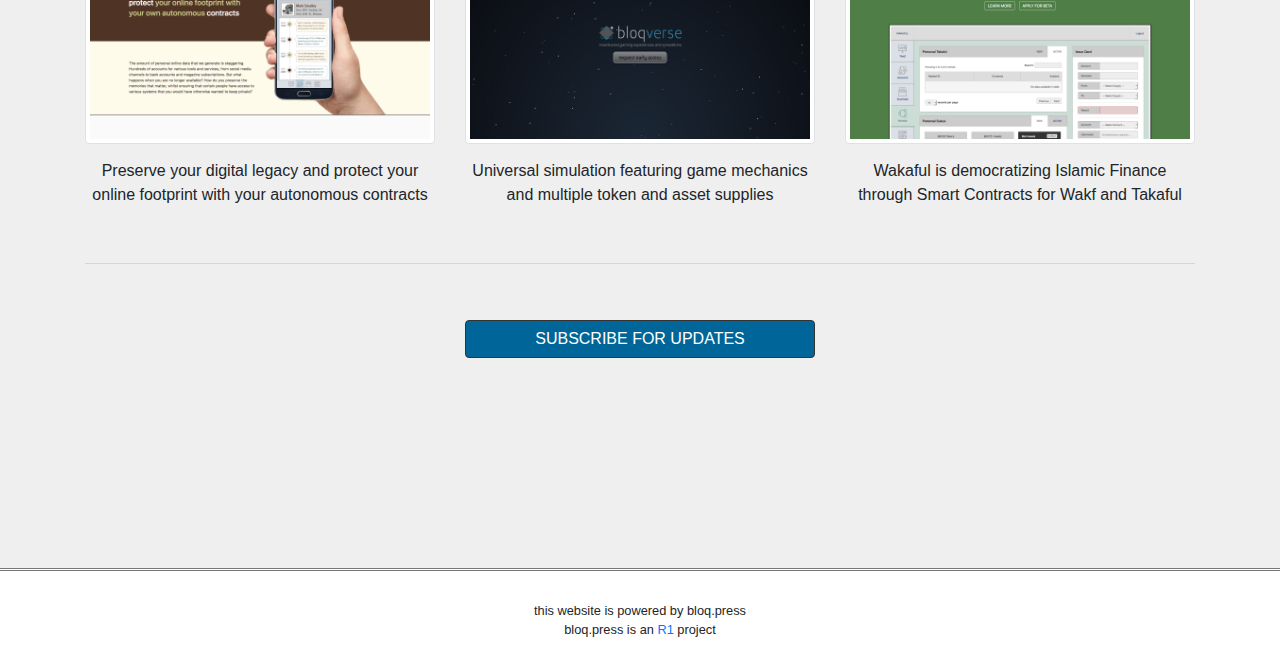
==== commit c46f4756: "more words" ====
--- a/index.html
+++ b/index.html
@@ -146,7 +146,7 @@
             <p>&nbsp;</p>
             <hr>
             <p>&nbsp;</p>
-            <h6>some of the benefits of using a smart contract based cms:</h6>
+            <h6>some of the benefits of using a smart contract based cms such as bloq.press include:</h6>
             <p>&nbsp;</p>
             <hr>
             <p>&nbsp;</p>
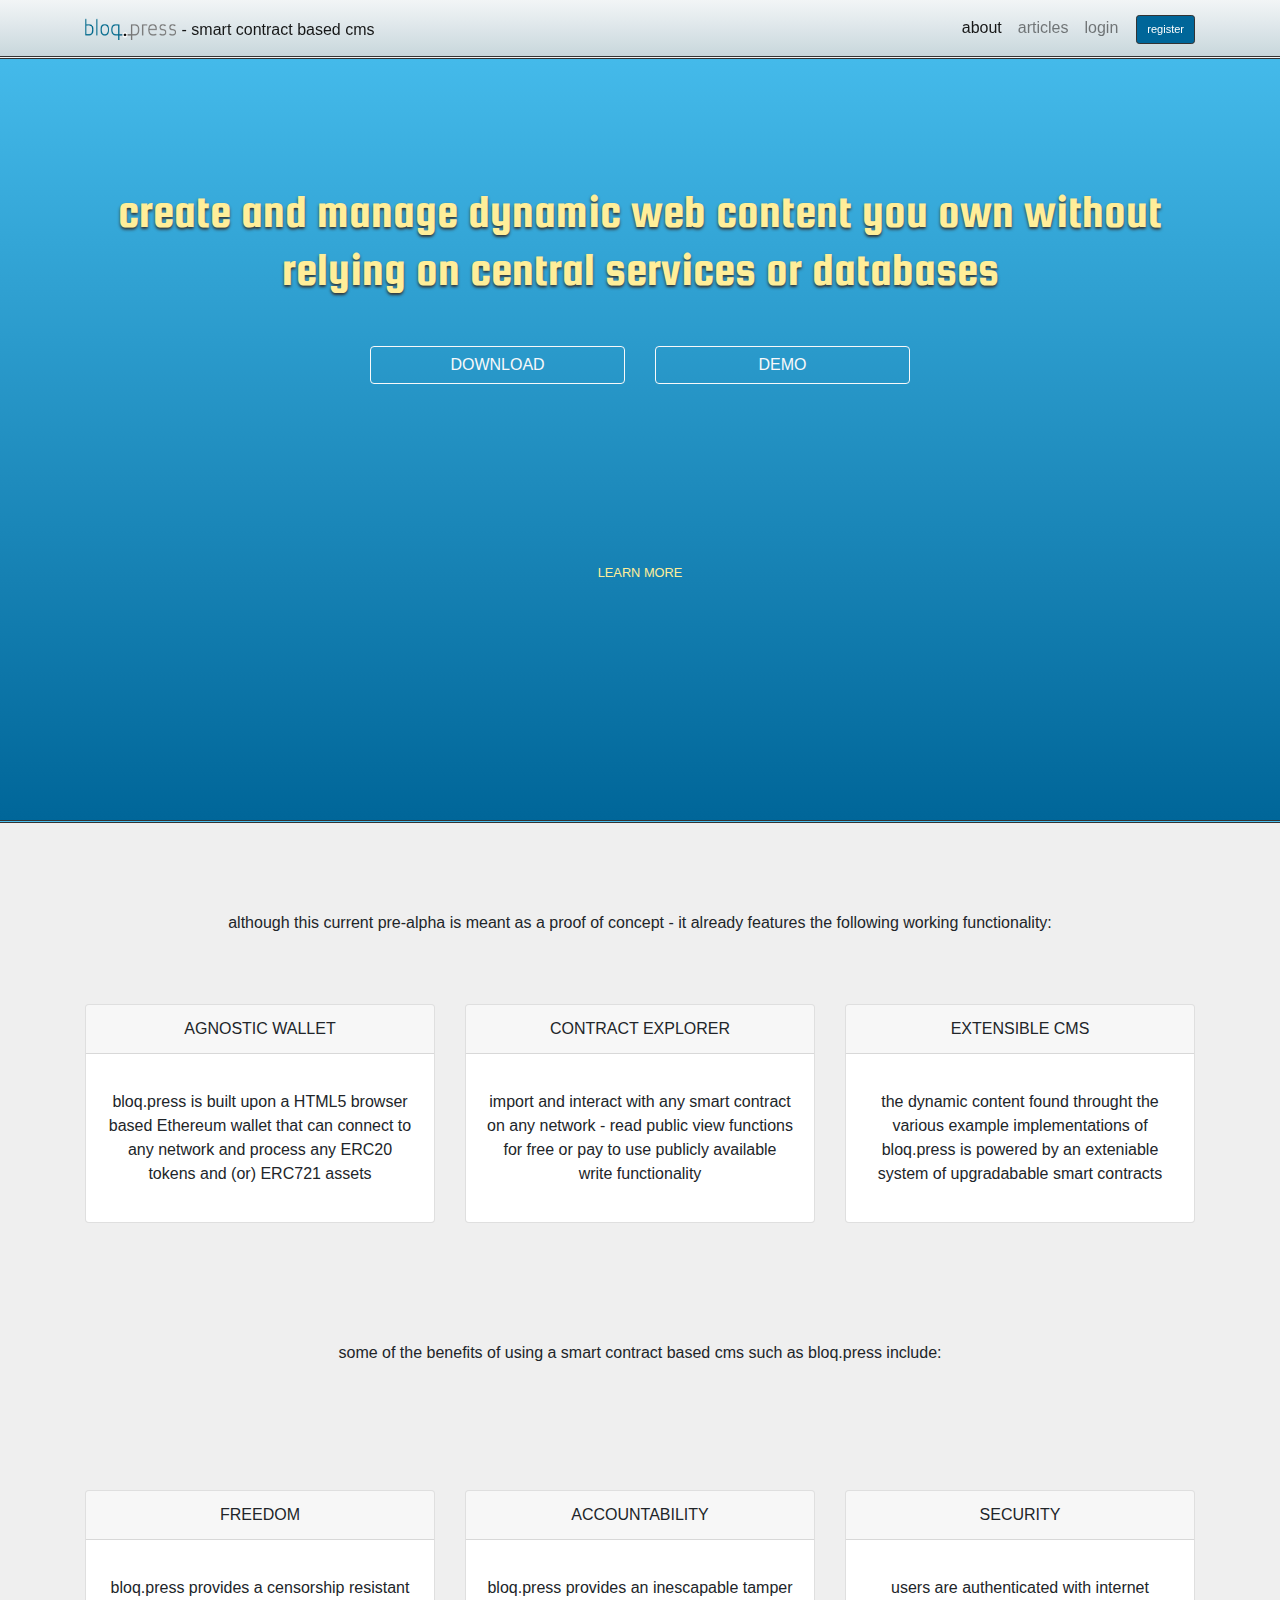
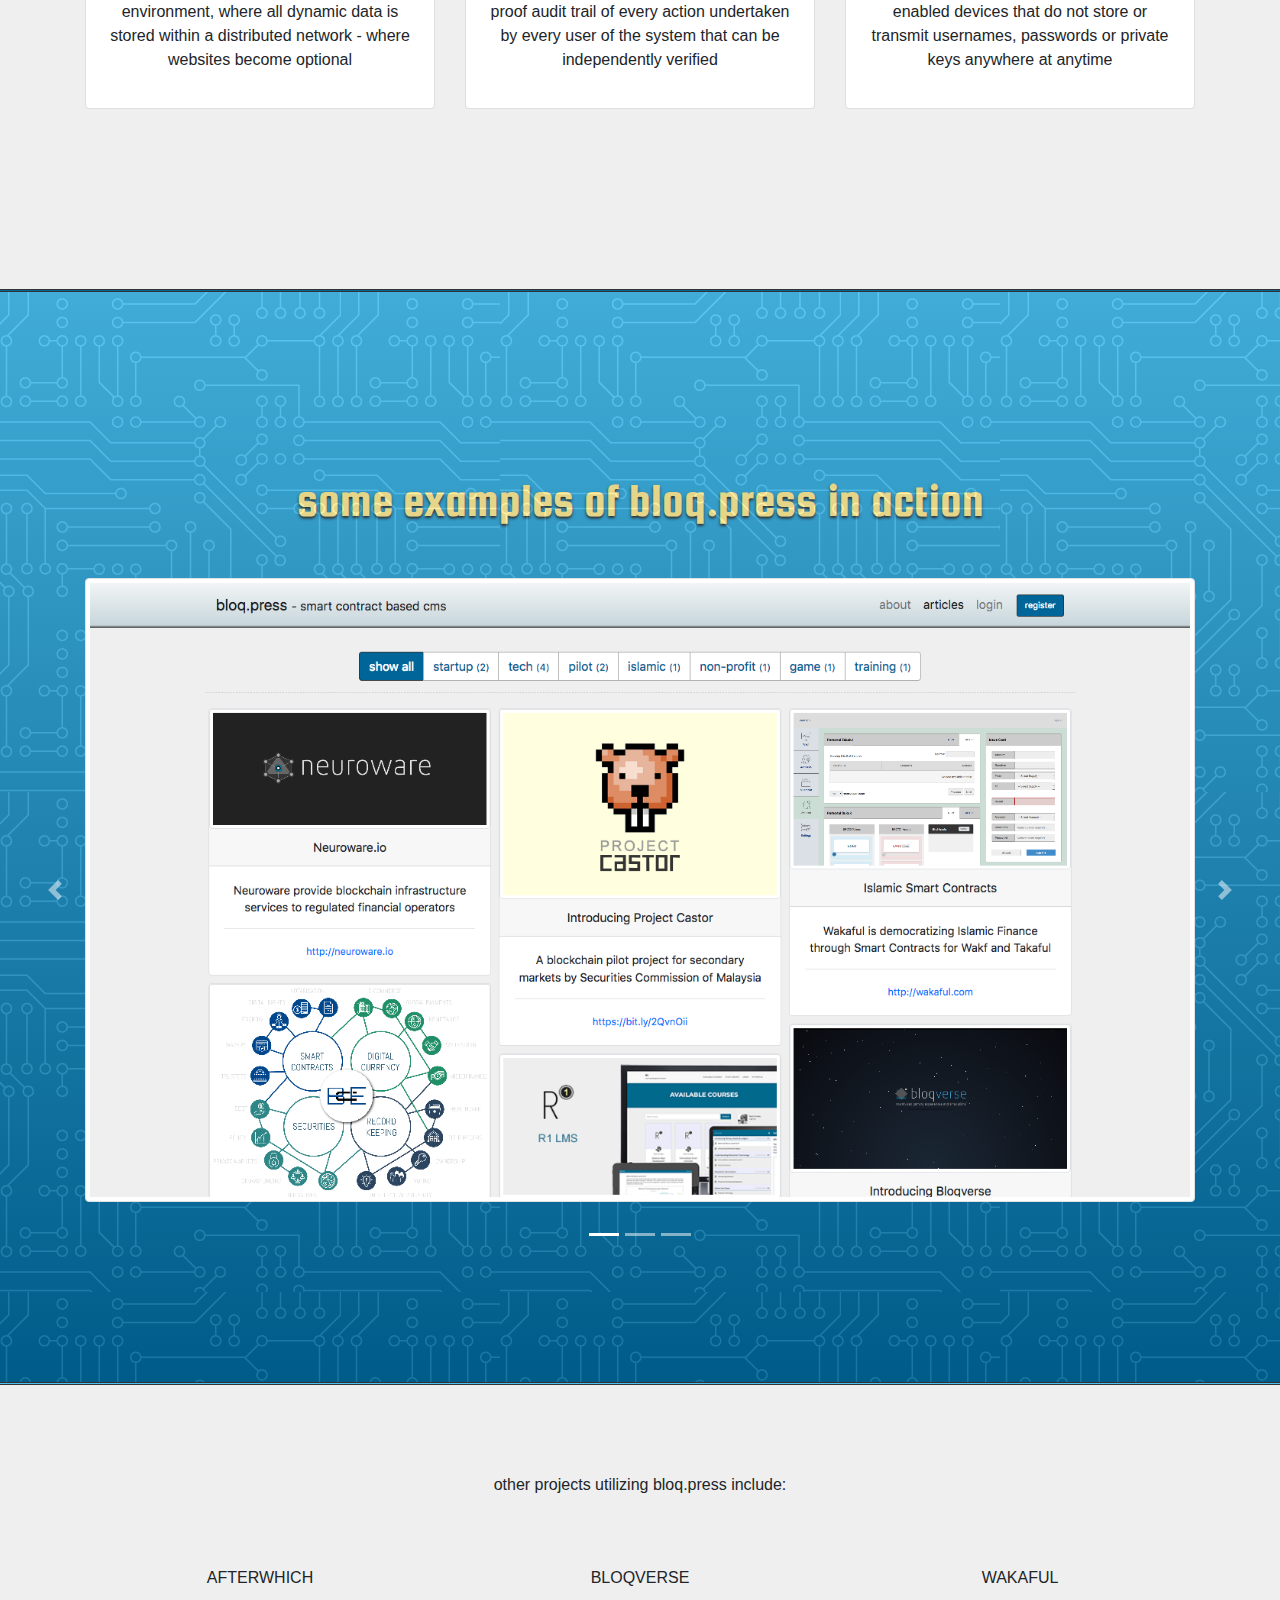
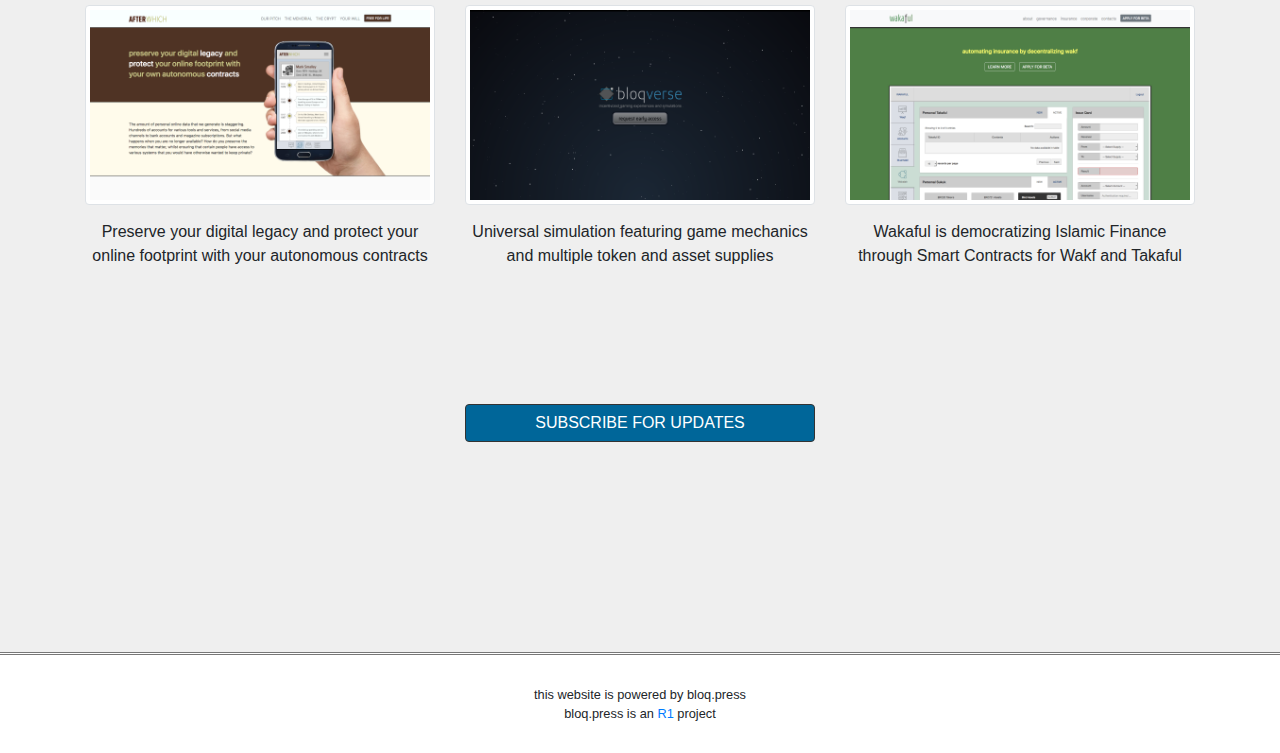
==== commit 583c3e99: "added bg images" ====
--- a/index.html
+++ b/index.html
@@ -144,11 +144,11 @@
             </div>
                         
             <p>&nbsp;</p>
-            <hr>
+            <p>&nbsp;</p>
             <p>&nbsp;</p>
             <h6>some of the benefits of using a smart contract based cms such as bloq.press include:</h6>
             <p>&nbsp;</p>
-            <hr>
+            <p>&nbsp;</p>
             <p>&nbsp;</p>
             
             <div class="row">
@@ -188,7 +188,7 @@
         <div class="container">
             
             <h1 class="font-bold">some examples of bloq.press in action</h1>
-            <hr>
+            <p>&nbsp;</p>
             
             <div id="carouselExampleIndicators" class="carousel slide" data-ride="carousel">
               <ol class="carousel-indicators">
@@ -261,7 +261,7 @@
             </div>
             
             <p>&nbsp;</p>
-            <hr>
+            <p>&nbsp;</p>
             <p>&nbsp;</p>
             
             <div class="row">
--- a/admin/css/demo.css
+++ b/admin/css/demo.css
@@ -69,6 +69,7 @@
 }
 .fa-xl {
     font-size: 64px;
+    color: #069;
 }
 .font-bold {
     font-family: 'Squada One', sans-serif;
@@ -179,6 +180,29 @@
     display: block;
     position: relative;
     margin: -90px 0;
+}
+#screenshots:before {
+    content: "";
+    display: block;
+    position: absolute;
+    top: 0;
+    left: 0;
+    width: 100%;
+    height: 100%;
+    background: url(../../img/circuit-board.png);
+    opacity: 0.1;
+}
+#about-section:before {
+    content: "";
+    display: block;
+    position: absolute;
+    top: 0;
+    left: 0;
+    width: 100%;
+    height: 100%;
+    background: url(../../img/animated-bg.gif);
+    background-size: cover;
+    opacity: 0.05;
 }
 
 /*
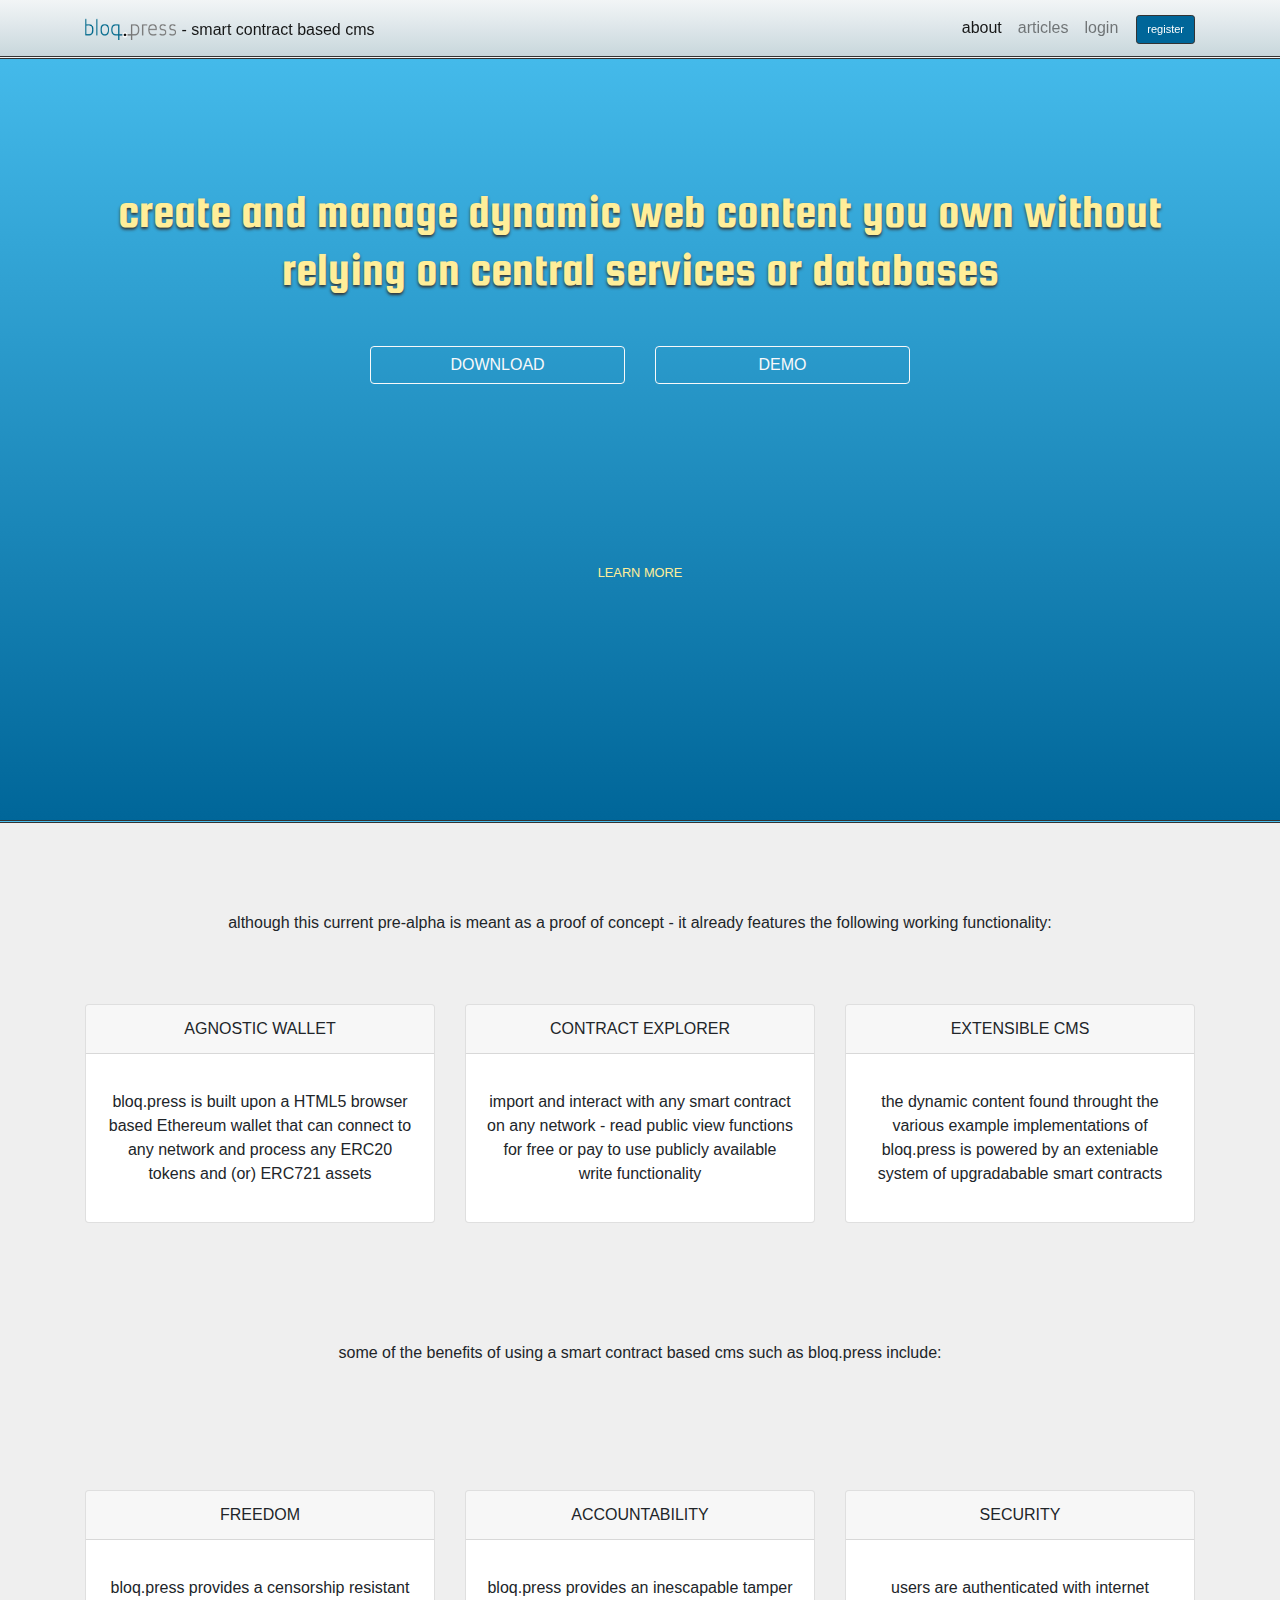
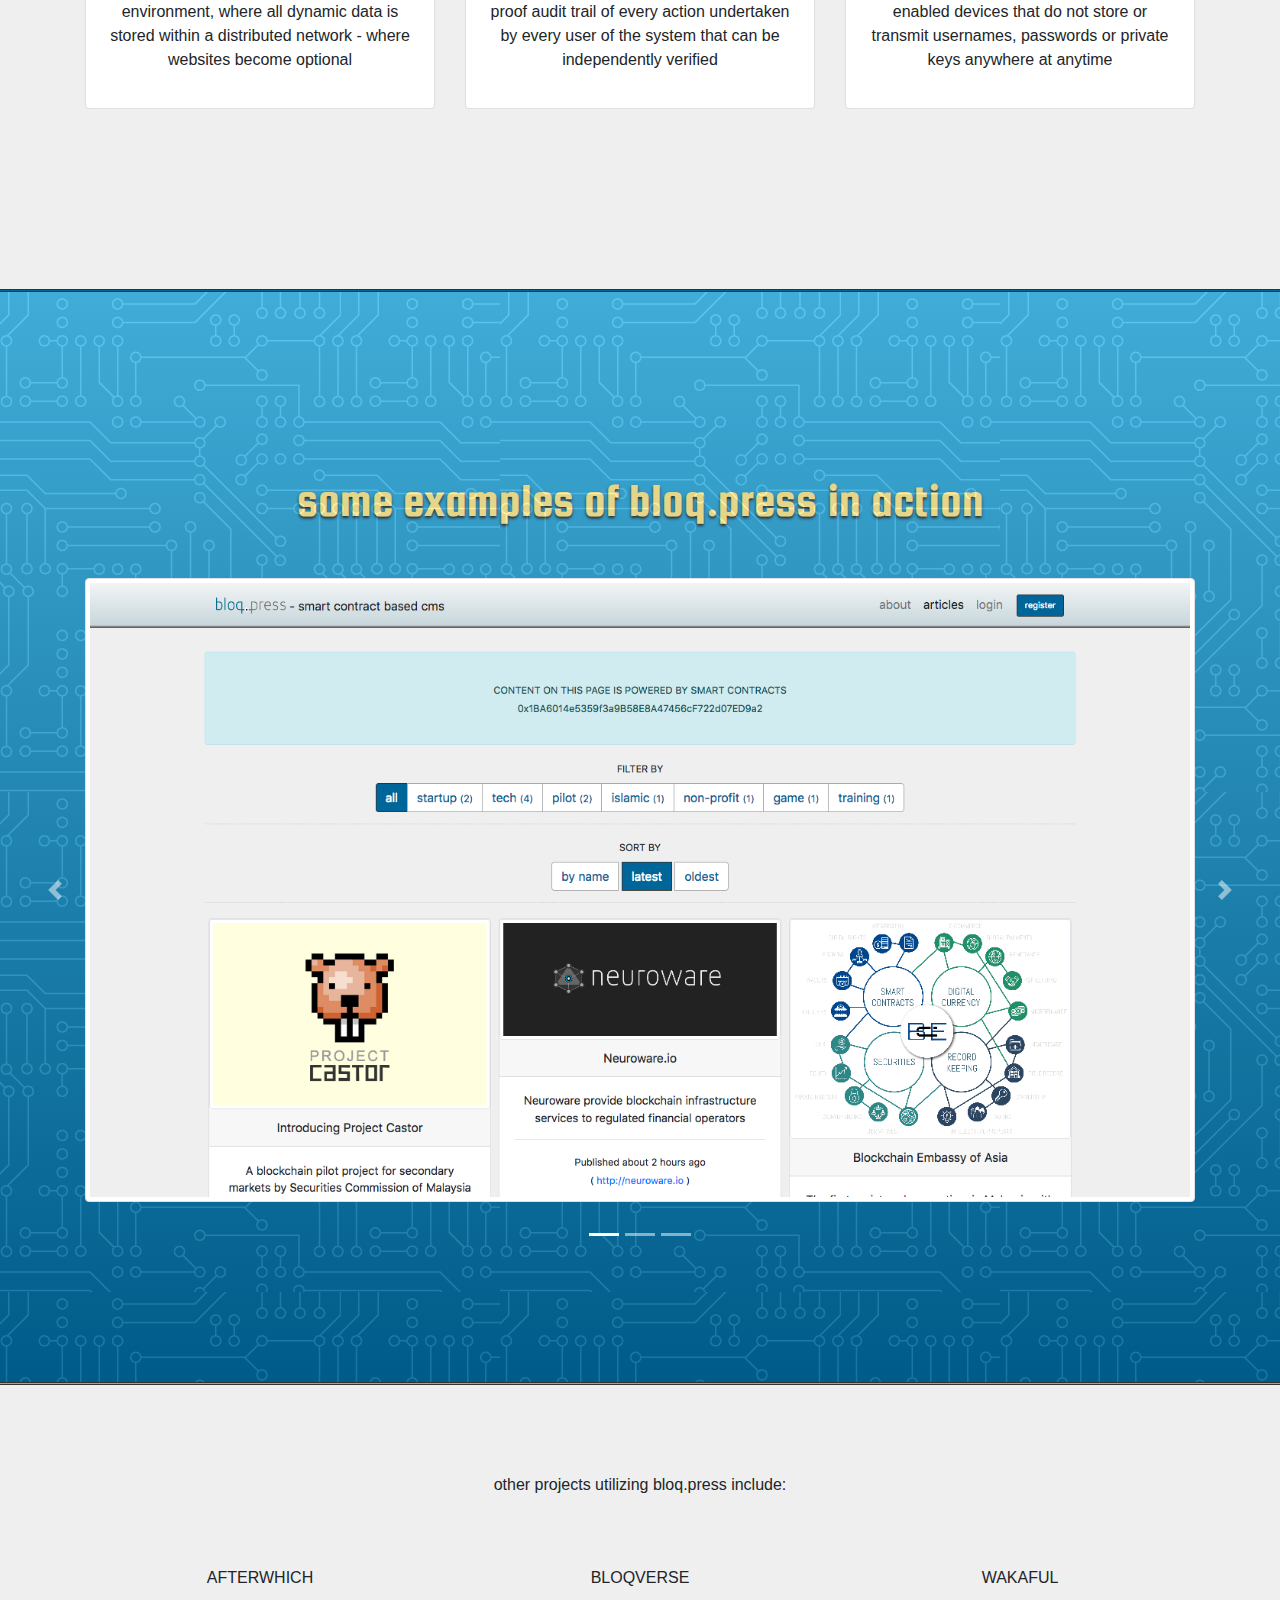
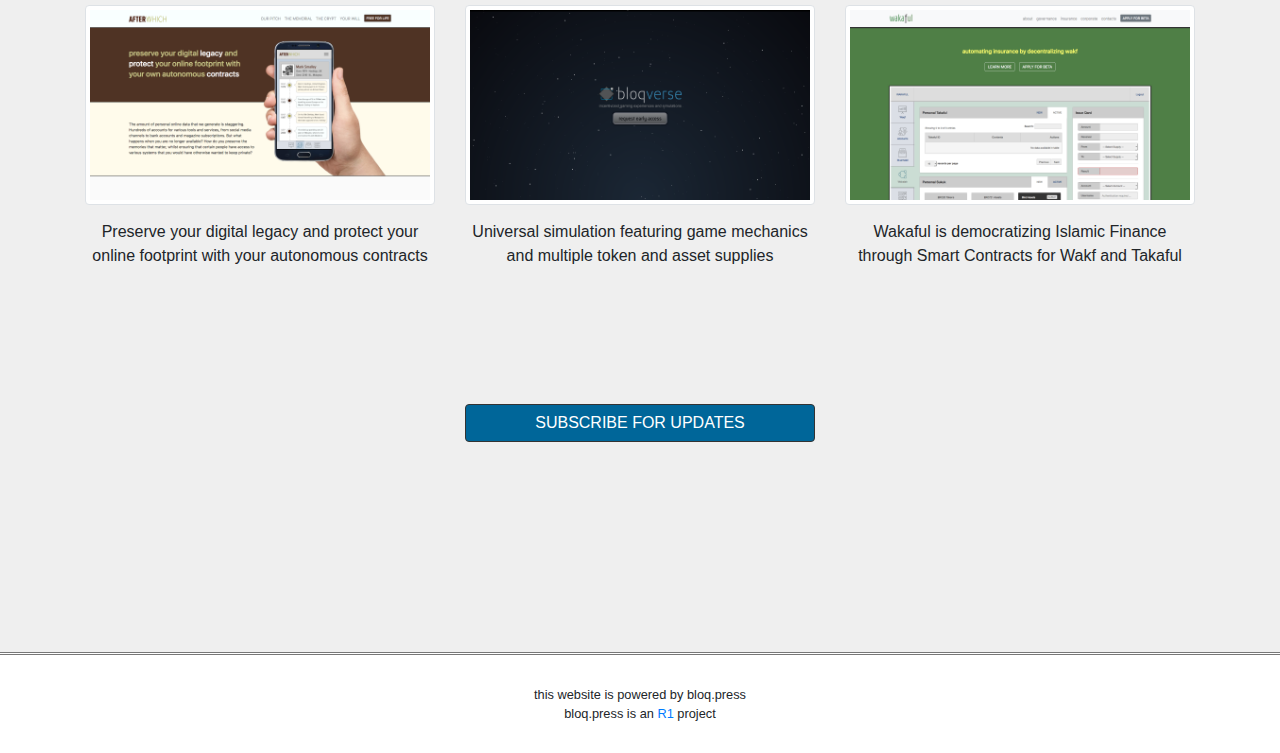
==== commit 1b4a93ad: "updated homepage images" ====
--- a/index.html
+++ b/index.html
@@ -204,7 +204,7 @@
                   <img class="d-block w-100 img img-thumbnail img-responsive img-block" src="img/BP-LOGIN.png" alt="Second slide">
                 </div>
                 <div class="carousel-item">
-                  <img class="d-block w-100 img img-thumbnail img-responsive img-block" src="img/BP-CONTRACTS.png" alt="Third slide">
+                  <img class="d-block w-100 img img-thumbnail img-responsive img-block" src="img/BP-DASHBOARD.png" alt="Third slide">
                 </div>
               </div>
               <a class="carousel-control-prev" href="#carouselExampleIndicators" role="button" data-slide="prev">
--- a/admin/css/demo.css
+++ b/admin/css/demo.css
@@ -78,6 +78,13 @@
     font-size: 3em;
     font-weight: normal !important;
 }
+.small-block {
+    display: block;
+    position: relative;
+    width: 100%;
+    text-align: center;
+    padding: 5px 0 10px;
+}
 
 /*
 
@@ -104,6 +111,7 @@
 
 */
 
+.bp-sorts,
 .bp-filters {
     display: block;
     position: relative;
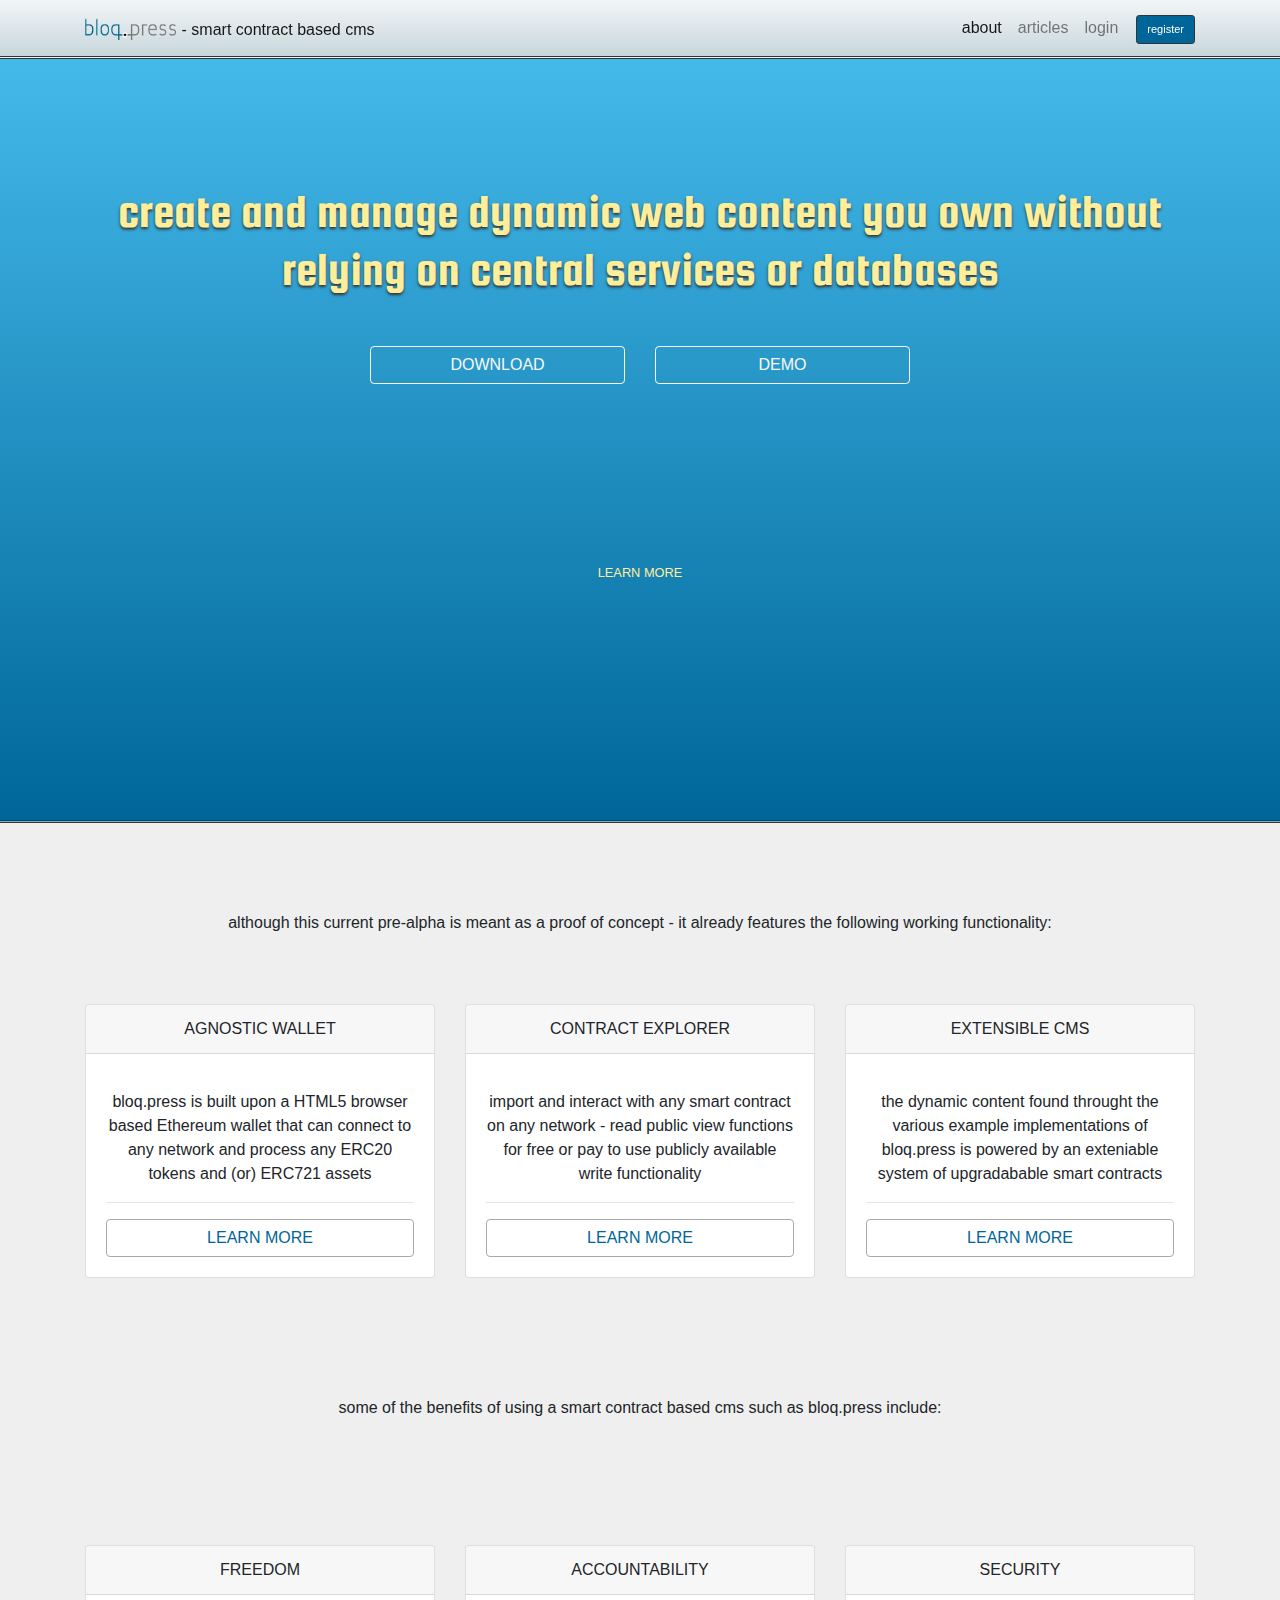
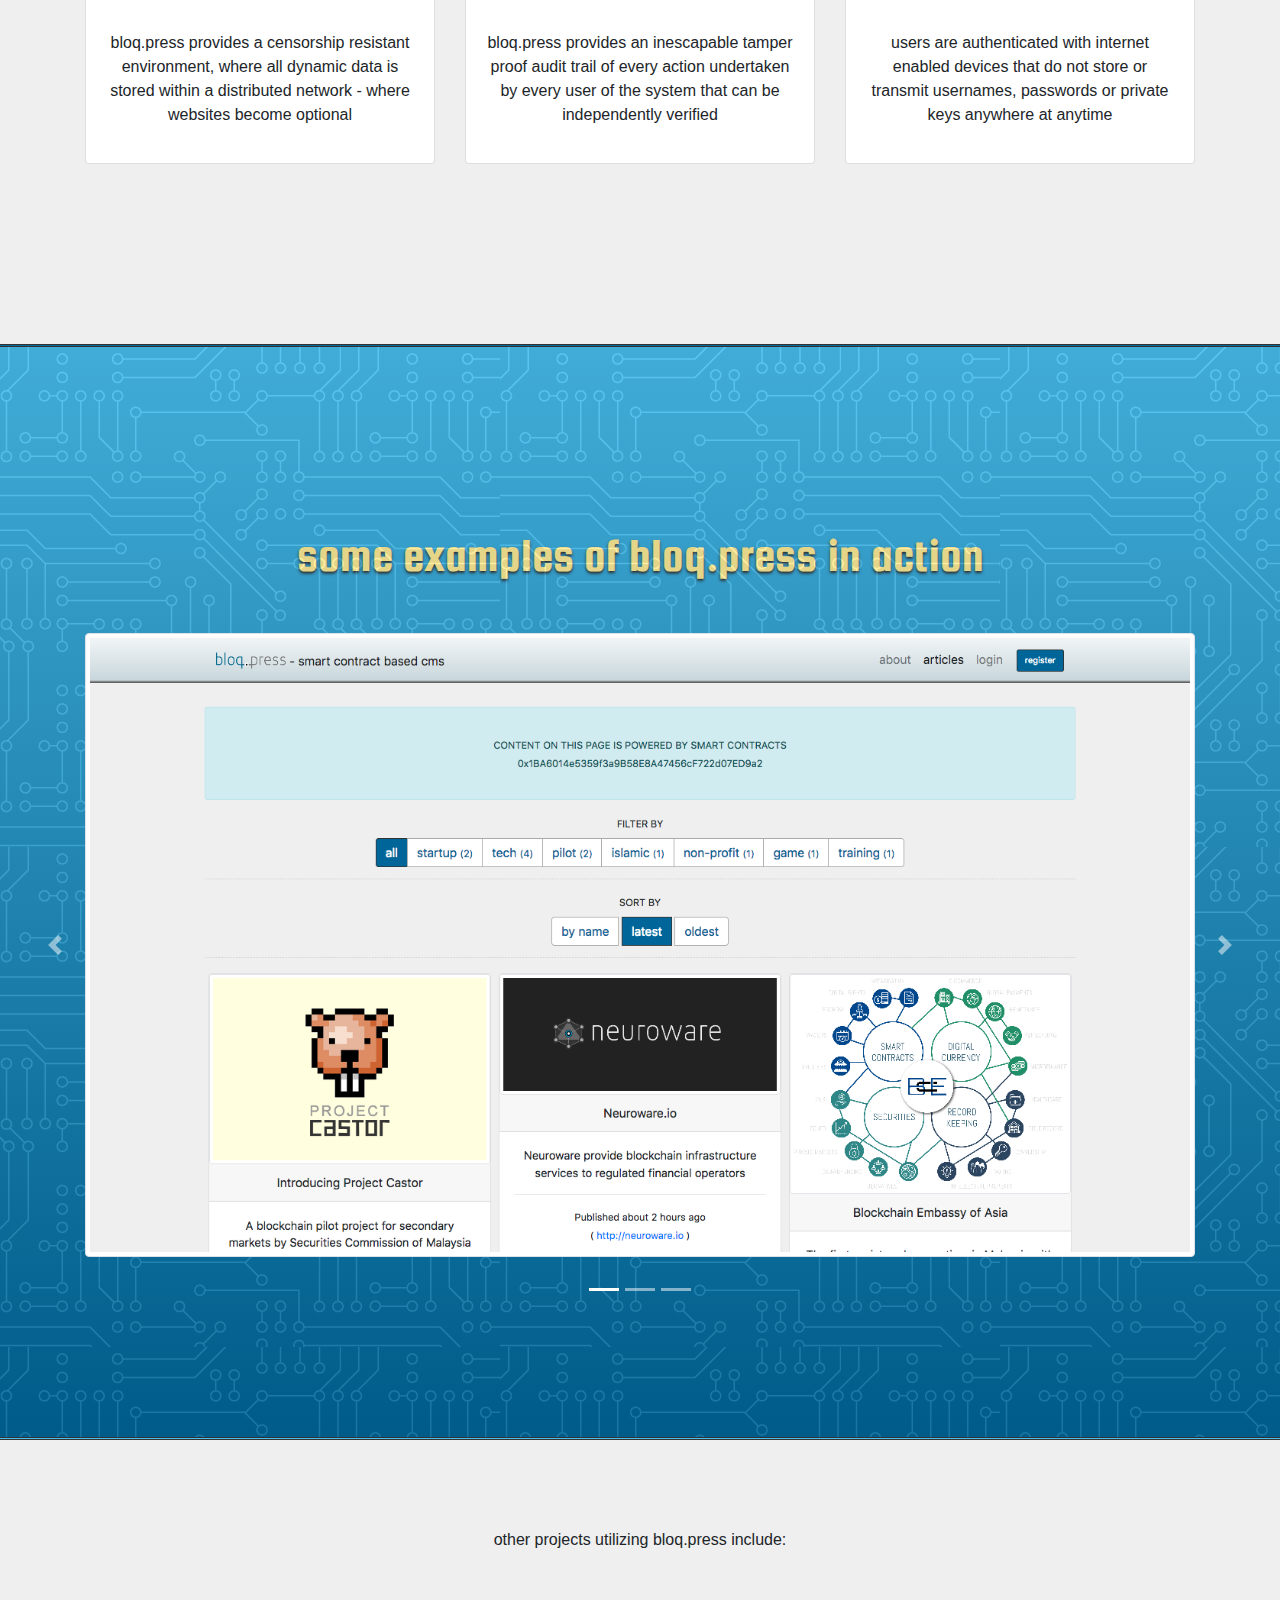
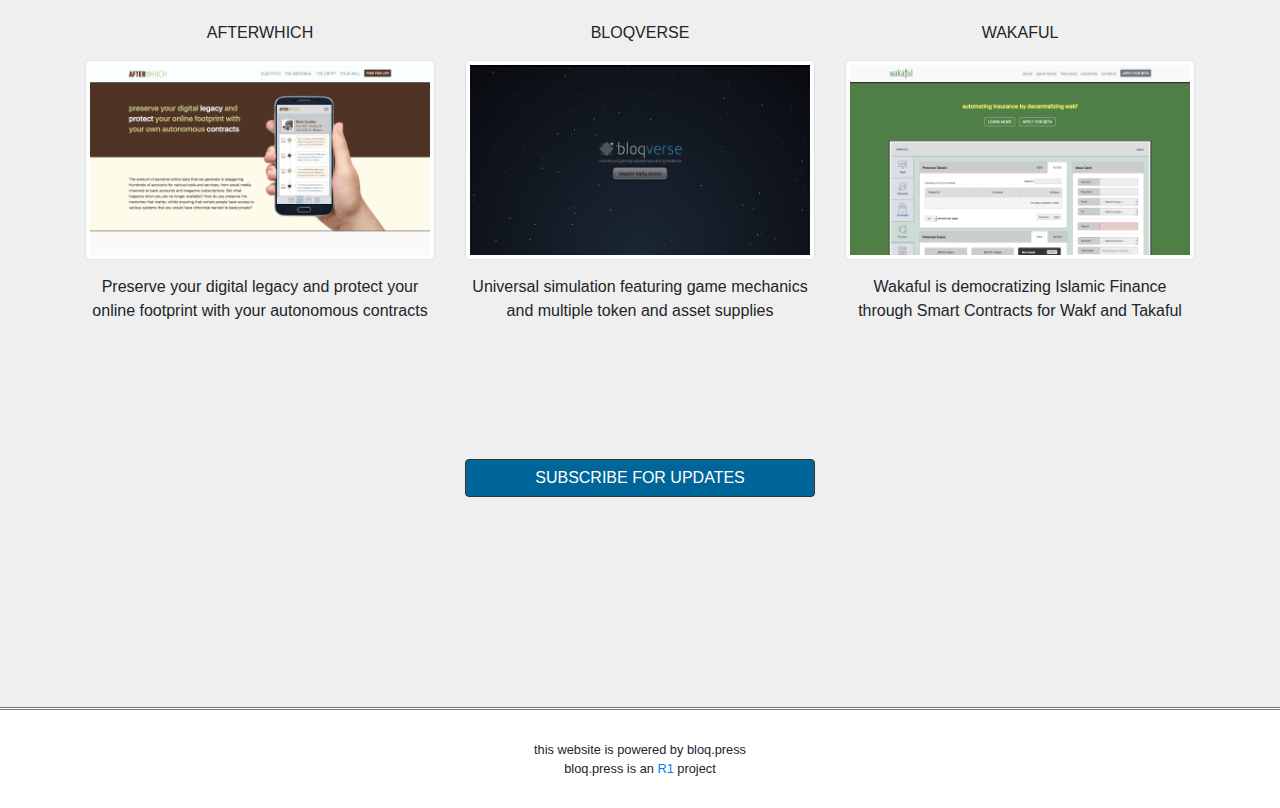
==== commit ce8b523e: "minor updates to homepage" ====
--- a/index.html
+++ b/index.html
@@ -120,6 +120,8 @@
                         <div class="card-body">
                             <p><i class="fas fa-wallet fa-xl"></i></p>
                             <p>bloq.press is built upon a HTML5 browser based Ethereum wallet that can connect to any network and process any ERC20 tokens and (or) ERC721 assets</p>
+                            <hr>
+                            <button class="btn btn-secondary btn-block" data-toggle="modal" data-target="#wallet-modal">LEARN MORE</button>
                         </div>
                     </div>
                 </div>
@@ -129,6 +131,8 @@
                         <div class="card-body">
                             <p><i class="fas fa-layer-group fa-xl"></i></p>
                             <p>import and interact with any smart contract on any network - read public view functions for free or pay to use publicly available write functionality</p>
+                            <hr>
+                            <button class="btn btn-secondary btn-block" data-toggle="modal" data-target="#explorer-modal">LEARN MORE</button>
                         </div>
                     </div>
                 </div>
@@ -138,6 +142,8 @@
                         <div class="card-body">
                             <p><i class="fas fa-network-wired fa-xl"></i></p>
                             <p>the dynamic content found throught the various example implementations of bloq.press is powered by an exteniable system of upgradabable smart contracts</p>
+                            <hr>
+                            <button class="btn btn-secondary btn-block" data-toggle="modal" data-target="#cms-modal">LEARN MORE</button>
                         </div>
                     </div>
                 </div>
@@ -274,6 +280,73 @@
         </div>
     </div>
     
+    <!-- WALLET Modal -->
+    <div class="modal fade" id="wallet-modal" tabindex="-1" role="dialog" aria-labelledby="wallet-modal" aria-hidden="true">
+      <div class="modal-dialog" role="document">
+        <div class="modal-content">
+          <div class="modal-header">
+            <h5 class="modal-title" id="exampleModalLabel">AGNOSTIC WALLET</h5>
+            <button type="button" class="close" data-dismiss="modal" aria-label="Close">
+              <span aria-hidden="true">&times;</span>
+            </button>
+          </div>
+          <div class="modal-body">
+            <p>Supporting the following chains and protocols:</p>
+            <p>
+                - <strong>Ethereum</strong>: Public and Private
+                <br>- <strong>ERC20</strong>: Fungible Tokens
+                <br>- <strong>ERC721</strong>: Non-Fungible Assets
+            </p>
+          </div>
+        </div>
+      </div>
+    </div>
+    
+    <!-- EXPLORER Modal -->
+    <div class="modal fade" id="explorer-modal" tabindex="-1" role="dialog" aria-labelledby="explorer-modal" aria-hidden="true">
+      <div class="modal-dialog" role="document">
+        <div class="modal-content">
+          <div class="modal-header">
+            <h5 class="modal-title" id="exampleModalLabel">CONTRACT EXPLORER</h5>
+            <button type="button" class="close" data-dismiss="modal" aria-label="Close">
+              <span aria-hidden="true">&times;</span>
+            </button>
+          </div>
+          <div class="modal-body">
+            <p>Featuring the following abstracted functionality:</p>
+            <p>
+                - <strong>Templates</strong>: Import bundled contracts
+                <br>- <strong>Freely Read</strong>: Access any public view from any contract
+                <br>- <strong>Paid Write</strong>: Utilize payable public functions too
+            </p>
+          </div>
+        </div>
+      </div>
+    </div>
+    
+    <!-- CMS Modal -->
+    <div class="modal fade" id="cms-modal" tabindex="-1" role="dialog" aria-labelledby="cms-modal" aria-hidden="true">
+      <div class="modal-dialog" role="document">
+        <div class="modal-content">
+          <div class="modal-header">
+            <h5 class="modal-title" id="exampleModalLabel">EXTENSIBLE CMS</h5>
+            <button type="button" class="close" data-dismiss="modal" aria-label="Close">
+              <span aria-hidden="true">&times;</span>
+            </button>
+          </div>
+          <div class="modal-body">
+            <p>Featuring the following core CMS contract components:</p>
+            <p>
+                - <strong>Types</strong>: Such as articles and pages
+                <br>- <strong>Entities</strong>: Such as users and contracts
+                <br>- <strong>Objects</strong>: Used for linking types to entities
+                <br>- <strong>Blobs</strong>: Used for storing meta attached to objects
+            </p>
+          </div>
+        </div>
+      </div>
+    </div>
+    
     <small class="credits">
         this website is powered by bloq.press<br>
         bloq.press is an <a href="http://r1.my" target="_blank">R1</a> project
